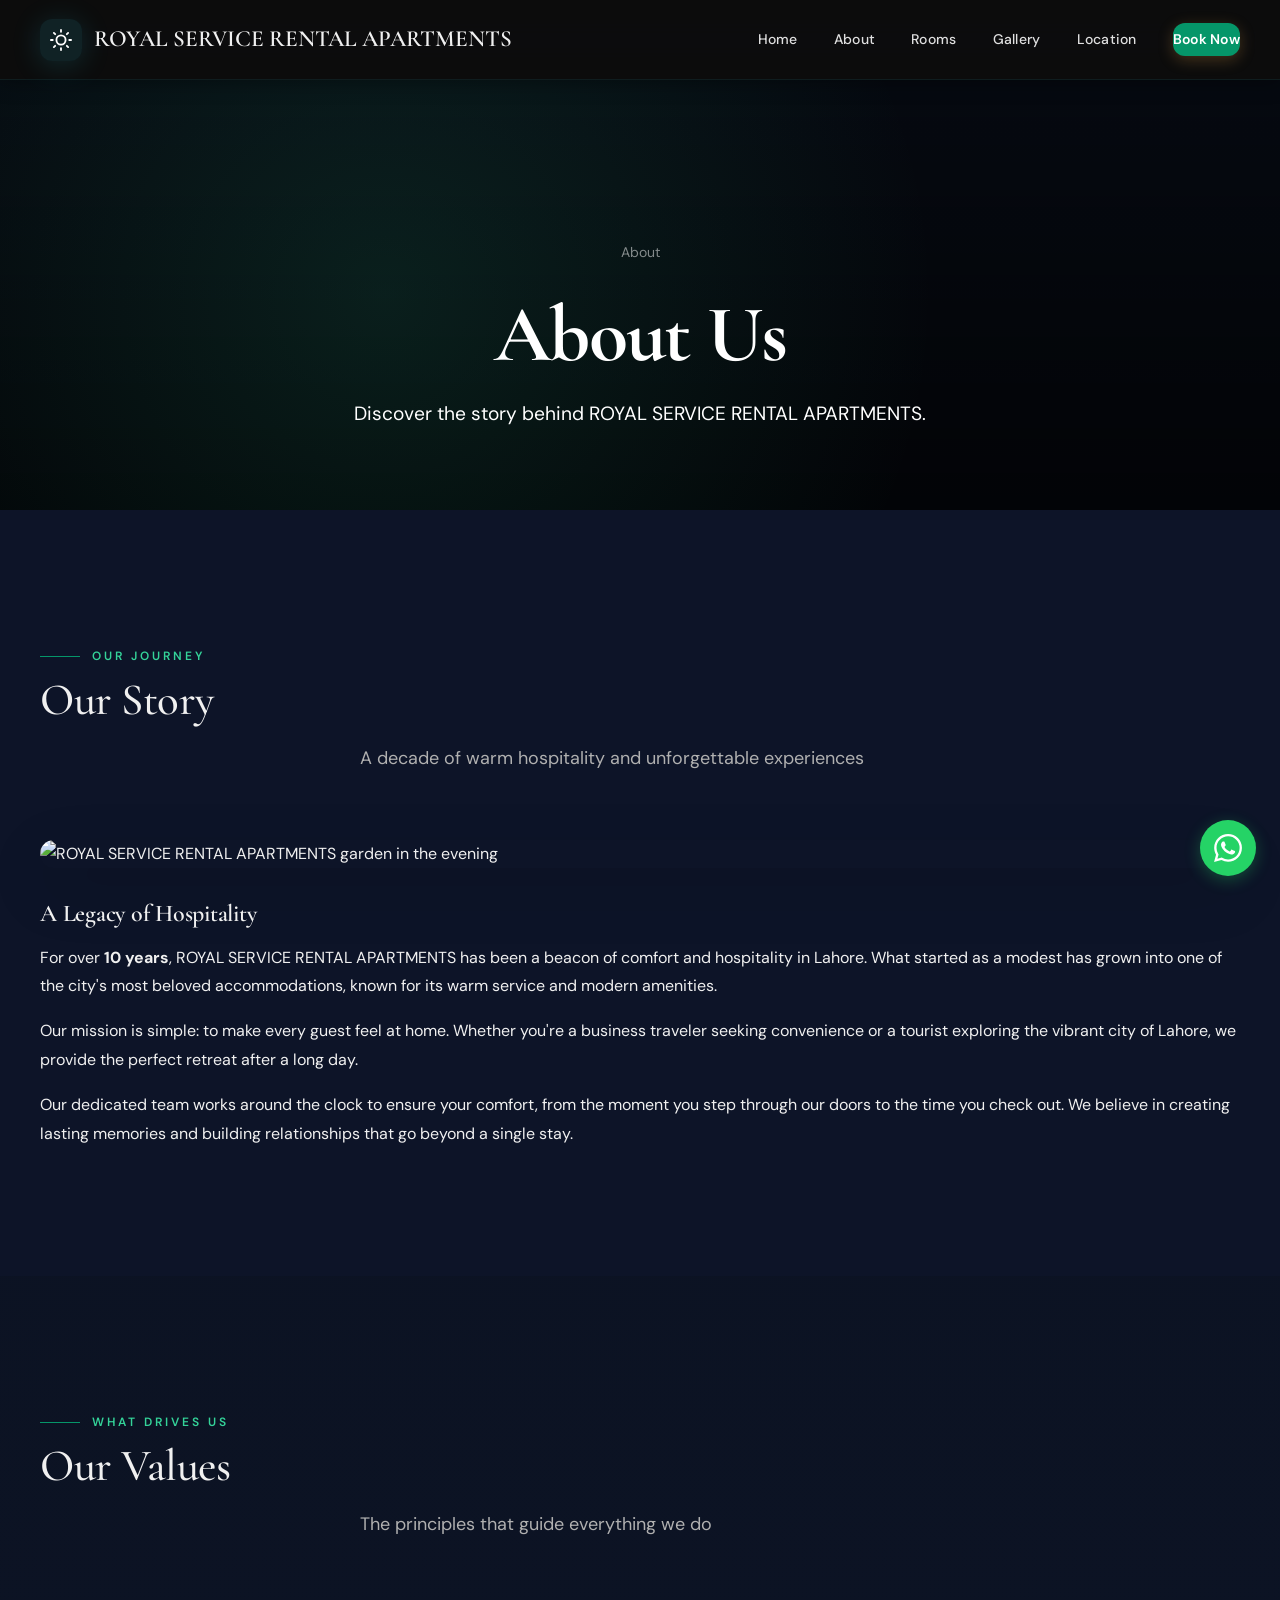
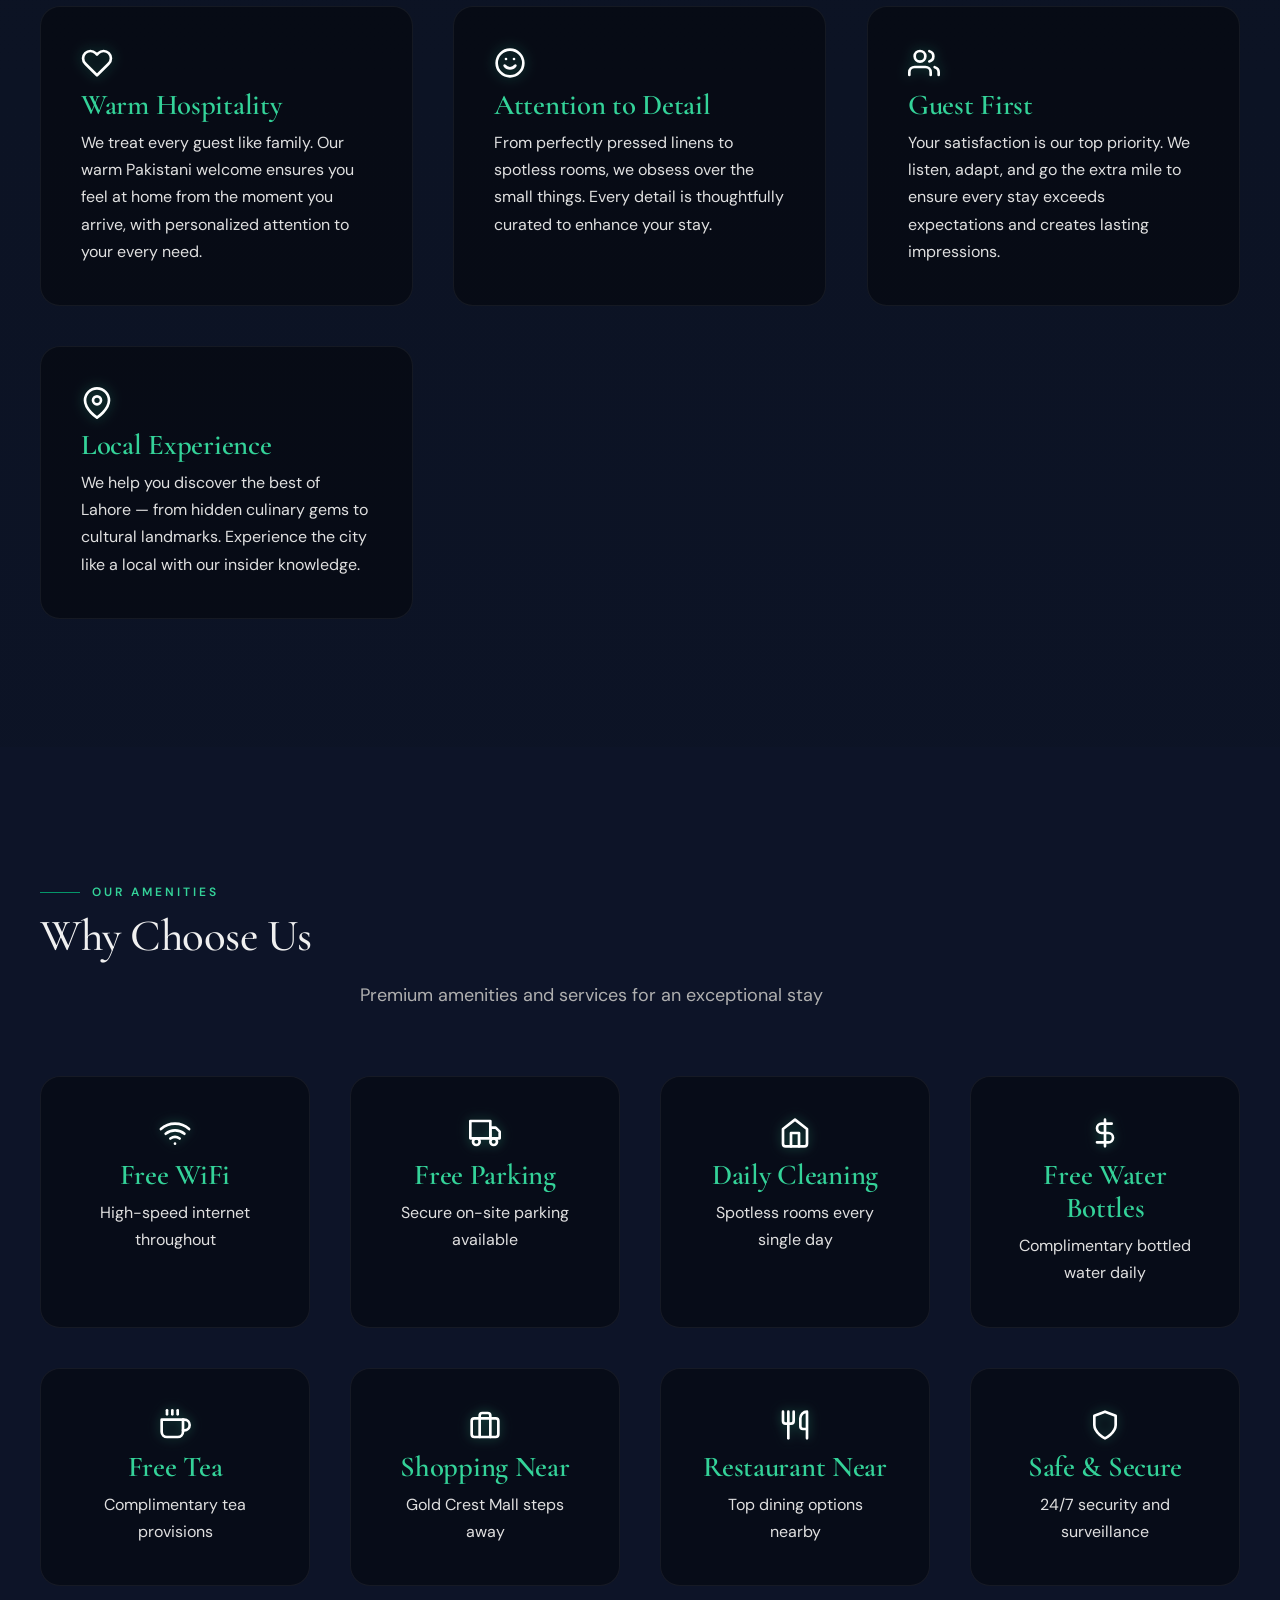
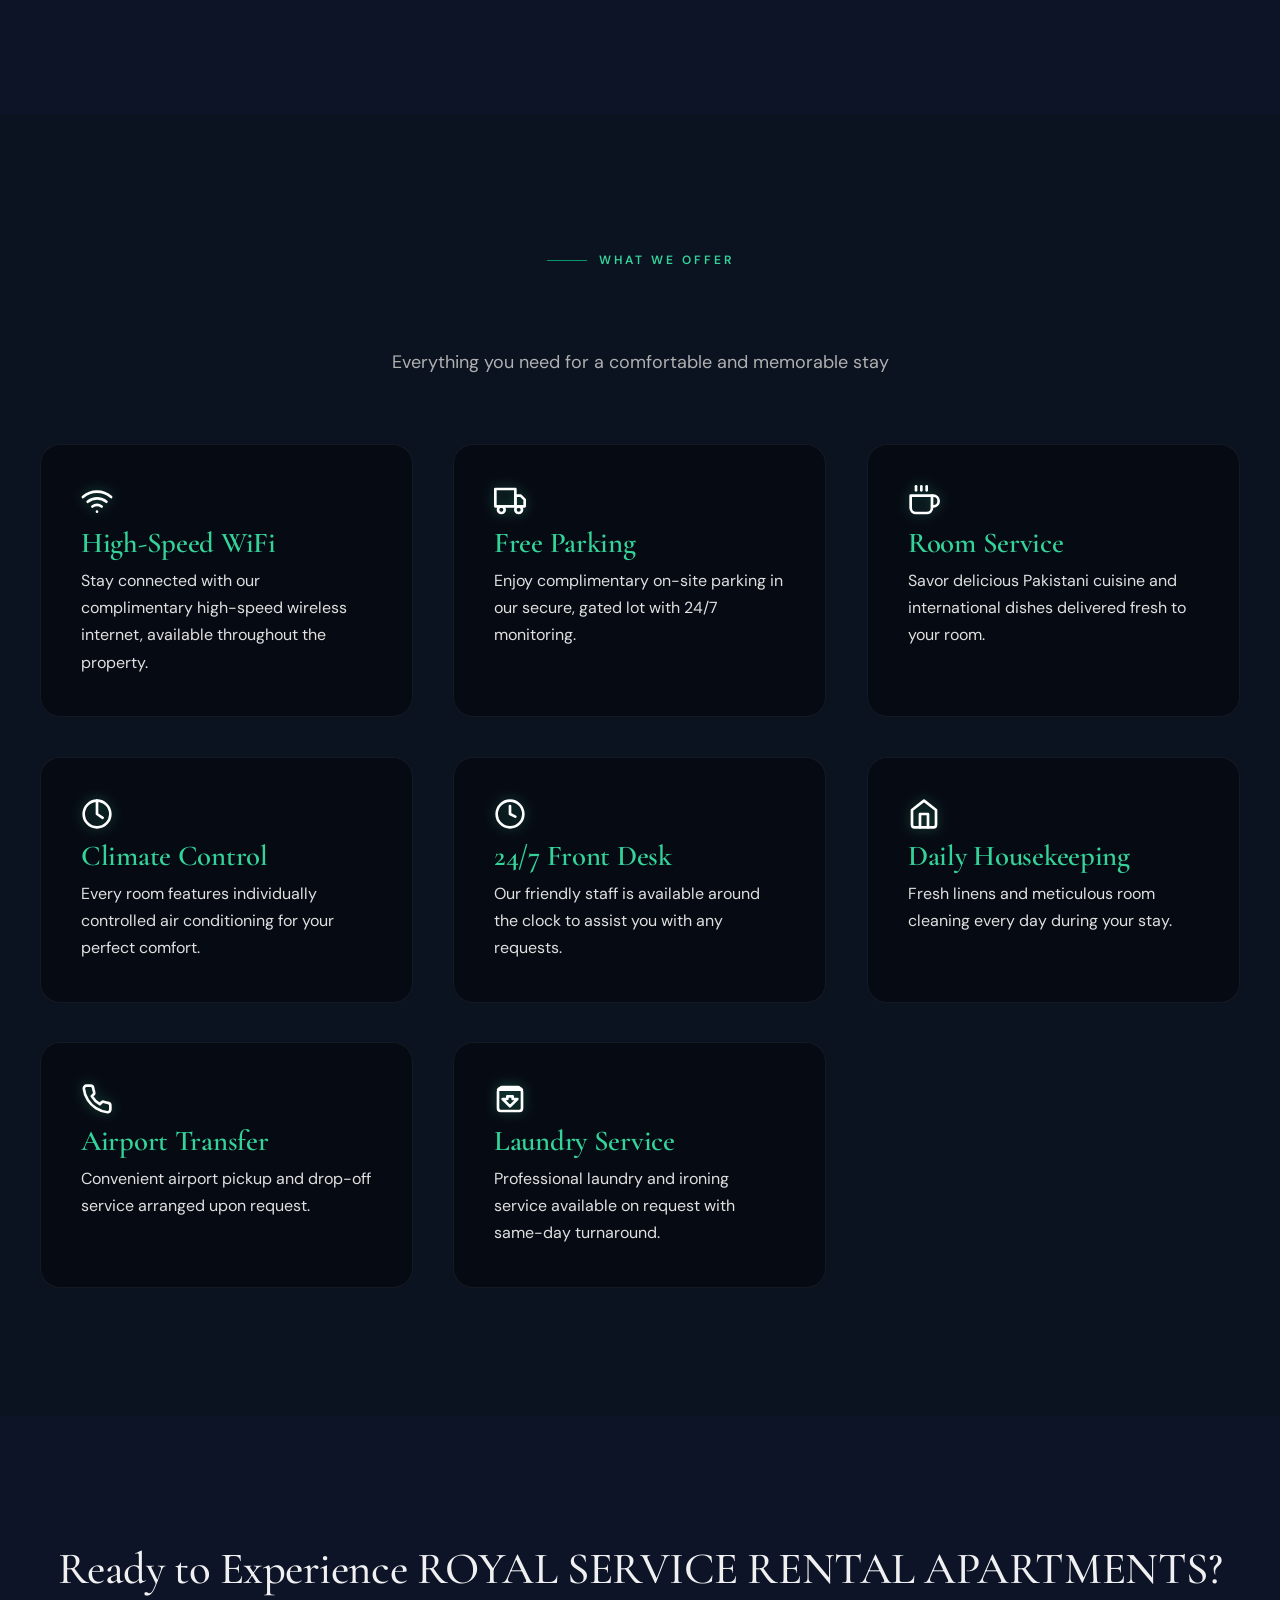
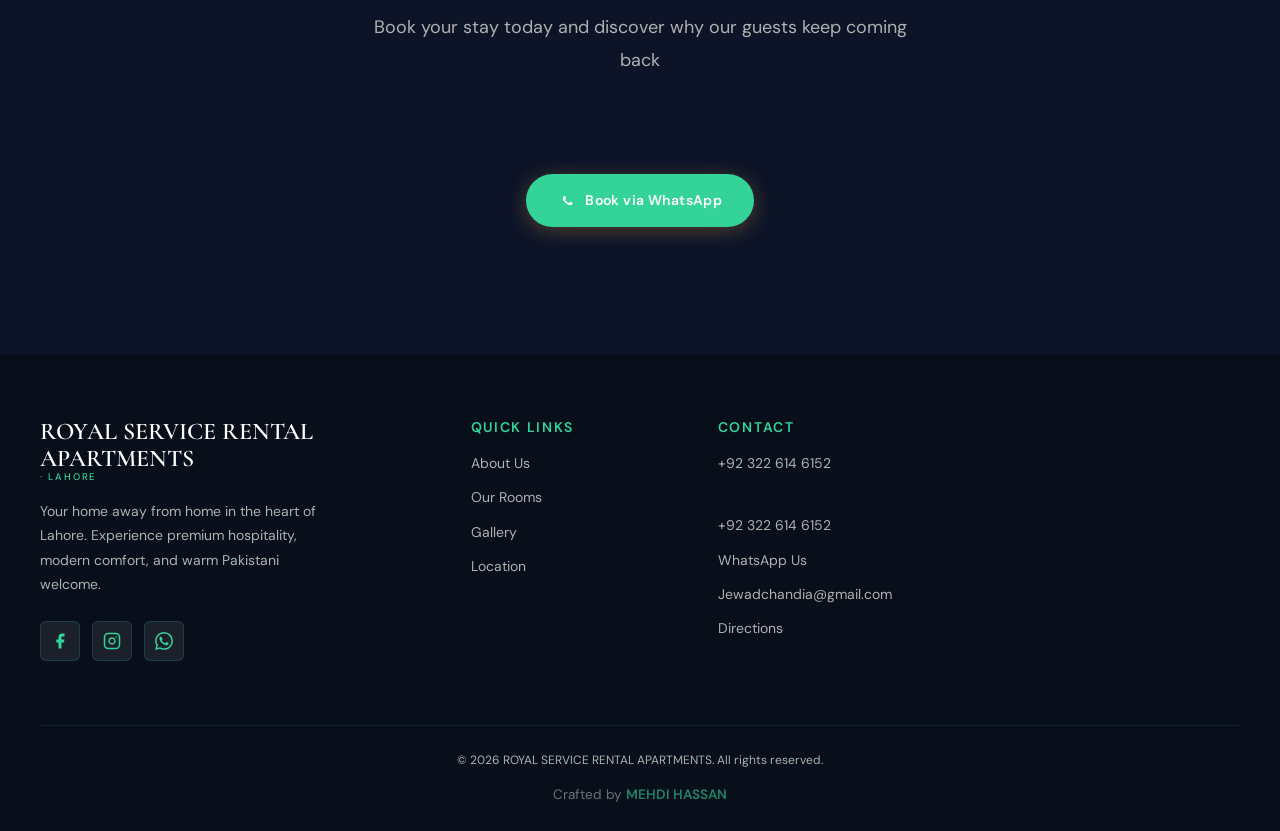
==== about.html @ c963ca01 "Add files via upload" ====
﻿<!DOCTYPE html>
<html lang="en" data-theme="dark">
<head>
  <meta charset="UTF-8" />
  <meta name="viewport" content="width=device-width, initial-scale=1.0" />
  <title>About Us | ROYAL SERVICE RENTAL APARTMENTS </title>
  <meta name="description" content="Learn about ROYAL SERVICE RENTAL APARTMENTS — over 10 years of warm Pakistani hospitality, modern comfort, and dedicated service in the heart of Lahore." />
  <link rel="preconnect" href="https://fonts.googleapis.com" />
  <link rel="preconnect" href="https://fonts.gstatic.com" crossorigin />
  <link rel="stylesheet" href="index.css?v=26" />
</head>
<body>
    <nav class="navbar scrolled" id="navbar" aria-label="Main navigation">
    <div class="nav-inner">
      <a href="index.html" class="nav-logo">
        <div class="nav-logo-icon">
          <svg viewBox="0 0 24 24" fill="none" stroke="currentColor" stroke-width="2" stroke-linecap="round" stroke-linejoin="round"><circle cx="12" cy="12" r="5"/><line x1="12" y1="1" x2="12" y2="3"/><line x1="12" y1="21" x2="12" y2="23"/><line x1="4.22" y1="4.22" x2="5.64" y2="5.64"/><line x1="18.36" y1="18.36" x2="19.78" y2="19.78"/><line x1="1" y1="12" x2="3" y2="12"/><line x1="21" y1="12" x2="23" y2="12"/><line x1="4.22" y1="19.78" x2="5.64" y2="18.36"/><line x1="18.36" y1="5.64" x2="19.78" y2="4.22"/></svg>
        </div>
        <div class="nav-logo-text">ROYAL SERVICE RENTAL APARTMENTS</div>
      </a>
      <div class="nav-links">
        <a href="index.html">Home</a>
        <a href="about.html" class="active">About</a>
        <a href="rooms.html">Rooms</a>
        <a href="gallery.html">Gallery</a>
        <a href="location.html">Location</a>
        <a href="https://wa.me/923226146152?text=Hi%2C%20I%20would%20like%20to%20book%20a%20room%20at%20ROYAL%20SERVICE%20RENTAL%20APARTMENTS." target="_blank" class="nav-cta">Book Now</a>
      </div>
      
      <button class="hamburger" id="hamburger" aria-label="Toggle navigation" aria-expanded="false"><span></span><span></span><span></span></button>
    </div>
  </nav>
  <div class="mobile-nav" id="mobileNav" role="dialog" aria-label="Mobile navigation">
    <a href="about.html" class="mobile-link">About</a>
    <a href="rooms.html" class="mobile-link">Rooms</a>
    <a href="gallery.html" class="mobile-link">Gallery</a>
    <a href="location.html" class="mobile-link">Location</a>
    <a href="https://wa.me/923226146152?text=Hi%2C%20I%20would%20like%20to%20book%20a%20room%20at%20ROYAL%20SERVICE%20RENTAL%20APARTMENTS." target="_blank" class="mobile-link nav-cta" style="margin-top:1rem">Book Now</a>
  </div>

  <main id="main-content">
    <!-- PAGE HERO -->
        <section class="page-hero about-hero">
      <div class="container">
        <div class="breadcrumb">About</div>
        <h1 style="font-size: clamp(3rem, 8vw, 5rem); font-weight: 800; letter-spacing: -0.02em;">About Us</h1>
        <p style="font-size: 1.2rem; margin-top: 0.5rem; color: #fff;">Discover the story behind ROYAL SERVICE RENTAL APARTMENTS.</p>
      </div>
    </section>

    <!-- OUR STORY -->
    <section class="page-section section-pad">
      <div class="container">
        <div class="section-label anim-up">Our Journey</div>
        <h2 class="section-title anim-up">Our Story</h2>
        <p class="section-subtitle anim-up">A decade of warm hospitality and unforgettable experiences</p>
        <div class="room-detail" style="display:grid;gap:2rem;align-items:center;margin-top:2rem">
          <div class="anim-slide-left">
            <img src="images/IMG-20260724-WA0040.jpg" alt="ROYAL SERVICE RENTAL APARTMENTS garden in the evening" loading="lazy" style="width:100%;max-height:500px;object-fit:cover;border-radius:1rem;box-shadow:0 20px 60px rgba(0,0,0,.15)" />
          </div>
          <div class="anim-slide-right">
            <h3 style="font-size:1.5rem;margin-bottom:1rem;color:var(--text)">A Legacy of Hospitality</h3>
            <p style="color:var(--text-secondary);line-height:1.8;margin-bottom:1rem">For over <strong>10 years</strong>, ROYAL SERVICE RENTAL APARTMENTS has been a beacon of comfort and hospitality in Lahore. What started as a modest  has grown into one of the city's most beloved accommodations, known for its warm service and modern amenities.</p>
            <p style="color:var(--text-secondary);line-height:1.8;margin-bottom:1rem">Our mission is simple: to make every guest feel at home. Whether you're a business traveler seeking convenience or a tourist exploring the vibrant city of Lahore, we provide the perfect retreat after a long day.</p>
            <p style="color:var(--text-secondary);line-height:1.8">Our dedicated team works around the clock to ensure your comfort, from the moment you step through our doors to the time you check out. We believe in creating lasting memories and building relationships that go beyond a single stay.</p>
          </div>
        </div>
      </div>
    </section>

    <!-- OUR VALUES -->
    <section class="page-section section-pad" style="background:var(--surface)">
      <div class="container">
        <div class="section-label anim-up">What Drives Us</div>
        <h2 class="section-title anim-up">Our Values</h2>
        <p class="section-subtitle anim-up">The principles that guide everything we do</p>
        <div class="detail-grid" style="margin-top:3rem">
          <div class="detail-card anim-card hover-scale hover-glow">
            <div class="detail-card-icon">
              <svg viewBox="0 0 24 24" fill="none" stroke="currentColor" stroke-width="2" stroke-linecap="round" stroke-linejoin="round" style="width:2rem;height:2rem"><path d="M20.84 4.61a5.5 5.5 0 0 0-7.78 0L12 5.67l-1.06-1.06a5.5 5.5 0 0 0-7.78 7.78l1.06 1.06L12 21.23l7.78-7.78 1.06-1.06a5.5 5.5 0 0 0 0-7.78z"/></svg>
            </div>
            <h3>Warm Hospitality</h3>
            <p>We treat every guest like family. Our warm Pakistani welcome ensures you feel at home from the moment you arrive, with personalized attention to your every need.</p>
          </div>
          <div class="detail-card anim-card hover-scale hover-glow">
            <div class="detail-card-icon">
              <svg viewBox="0 0 24 24" fill="none" stroke="currentColor" stroke-width="2" stroke-linecap="round" stroke-linejoin="round" style="width:2rem;height:2rem"><circle cx="12" cy="12" r="10"/><path d="M8 14s1.5 2 4 2 4-2 4-2"/><line x1="9" y1="9" x2="9.01" y2="9"/><line x1="15" y1="9" x2="15.01" y2="9"/></svg>
            </div>
            <h3>Attention to Detail</h3>
            <p>From perfectly pressed linens to spotless rooms, we obsess over the small things. Every detail is thoughtfully curated to enhance your stay.</p>
          </div>
          <div class="detail-card anim-card hover-scale hover-glow">
            <div class="detail-card-icon">
              <svg viewBox="0 0 24 24" fill="none" stroke="currentColor" stroke-width="2" stroke-linecap="round" stroke-linejoin="round" style="width:2rem;height:2rem"><path d="M17 21v-2a4 4 0 0 0-4-4H5a4 4 0 0 0-4 4v2"/><circle cx="9" cy="7" r="4"/><path d="M23 21v-2a4 4 0 0 0-3-3.87"/><path d="M16 3.13a4 4 0 0 1 0 7.75"/></svg>
            </div>
            <h3>Guest First</h3>
            <p>Your satisfaction is our top priority. We listen, adapt, and go the extra mile to ensure every stay exceeds expectations and creates lasting impressions.</p>
          </div>
          <div class="detail-card anim-card hover-scale hover-glow">
            <div class="detail-card-icon">
              <svg viewBox="0 0 24 24" fill="none" stroke="currentColor" stroke-width="2" stroke-linecap="round" stroke-linejoin="round" style="width:2rem;height:2rem"><path d="M21 10c0 7-9 13-9 13s-9-6-9-13a9 9 0 0 1 18 0z"/><circle cx="12" cy="10" r="3"/></svg>
            </div>
            <h3>Local Experience</h3>
            <p>We help you discover the best of Lahore — from hidden culinary gems to cultural landmarks. Experience the city like a local with our insider knowledge.</p>
          </div>
        </div>
      </div>
    </section>

        <!-- WHY CHOOSE US -->
    <section class="page-section section-pad">
      <div class="container">
        <div class="section-label anim-up">Our Amenities</div>
        <h2 class="section-title anim-up">Why Choose Us</h2>
        <p class="section-subtitle anim-up">Premium amenities and services for an exceptional stay</p>
        <div class="detail-grid" style="margin-top:3rem;grid-template-columns:repeat(4,1fr)">
          <div class="detail-card anim-card hover-scale hover-glow" style="text-align:center">
            <div class="detail-card-icon">
              <svg viewBox="0 0 24 24" fill="none" stroke="currentColor" stroke-width="2" stroke-linecap="round" stroke-linejoin="round" style="width:2rem;height:2rem"><path d="M5 12.55a11 11 0 0 1 14.08 0"/><path d="M1.42 9a16 16 0 0 1 21.16 0"/><path d="M8.53 16.11a6 6 0 0 1 6.95 0"/><line x1="12" y1="20" x2="12.01" y2="20"/></svg>
            </div>
            <h3>Free WiFi</h3>
            <p>High-speed internet throughout</p>
          </div>
          <div class="detail-card anim-card hover-scale hover-glow" style="text-align:center">
            <div class="detail-card-icon">
              <svg viewBox="0 0 24 24" fill="none" stroke="currentColor" stroke-width="2" stroke-linecap="round" stroke-linejoin="round" style="width:2rem;height:2rem"><rect x="1" y="3" width="15" height="13"/><polygon points="16 8 20 8 23 11 23 16 16 16 16 8"/><circle cx="5.5" cy="18.5" r="2.5"/><circle cx="18.5" cy="18.5" r="2.5"/></svg>
            </div>
            <h3>Free Parking</h3>
            <p>Secure on-site parking available</p>
          </div>
          <div class="detail-card anim-card hover-scale hover-glow" style="text-align:center">
            <div class="detail-card-icon">
              <svg viewBox="0 0 24 24" fill="none" stroke="currentColor" stroke-width="2" stroke-linecap="round" stroke-linejoin="round" style="width:2rem;height:2rem"><path d="M3 9l9-7 9 7v11a2 2 0 0 1-2 2H5a2 2 0 0 1-2-2z"/><polyline points="9 22 9 12 15 12 15 22"/></svg>
            </div>
            <h3>Daily Cleaning</h3>
            <p>Spotless rooms every single day</p>
          </div>
          <div class="detail-card anim-card hover-scale hover-glow" style="text-align:center">
            <div class="detail-card-icon">
              <svg viewBox="0 0 24 24" fill="none" stroke="currentColor" stroke-width="2" stroke-linecap="round" stroke-linejoin="round" style="width:2rem;height:2rem"><path d="M12 2v20M17 5H9.5a3.5 3.5 0 0 0 0 7h5a3.5 3.5 0 0 1 0 7H6"/></svg>
            </div>
            <h3>Free Water Bottles</h3>
            <p>Complimentary bottled water daily</p>
          </div>
          <div class="detail-card anim-card hover-scale hover-glow" style="text-align:center">
            <div class="detail-card-icon">
              <svg viewBox="0 0 24 24" fill="none" stroke="currentColor" stroke-width="2" stroke-linecap="round" stroke-linejoin="round" style="width:2rem;height:2rem"><path d="M18 8h1a4 4 0 0 1 0 8h-1"/><path d="M2 8h16v9a4 4 0 0 1-4 4H6a4 4 0 0 1-4-4V8z"/><line x1="6" y1="1" x2="6" y2="4"/><line x1="10" y1="1" x2="10" y2="4"/><line x1="14" y1="1" x2="14" y2="4"/></svg>
            </div>
            <h3>Free Tea</h3>
            <p>Complimentary tea provisions</p>
          </div>
          <div class="detail-card anim-card hover-scale hover-glow" style="text-align:center">
            <div class="detail-card-icon">
              <svg viewBox="0 0 24 24" fill="none" stroke="currentColor" stroke-width="2" stroke-linecap="round" stroke-linejoin="round" style="width:2rem;height:2rem"><rect x="2" y="7" width="20" height="14" rx="2" ry="2"/><path d="M16 21V5a2 2 0 0 0-2-2h-4a2 2 0 0 0-2 2v16"/></svg>
            </div>
            <h3>Shopping Near</h3>
            <p>Gold Crest Mall steps away</p>
          </div>
          <div class="detail-card anim-card hover-scale hover-glow" style="text-align:center">
            <div class="detail-card-icon">
               <svg viewBox="0 0 24 24" fill="none" stroke="currentColor" stroke-width="2" stroke-linecap="round" stroke-linejoin="round" style="width:2rem;height:2rem"><path d="M3 2v7c0 1.1.9 2 2 2h4a2 2 0 0 0 2-2V2"/><path d="M7 2v20"/><path d="M21 15V2v0a5 5 0 0 0-5 5v6c0 1.1.9 2 2 2h3Zm0 0v7"/></svg>
            </div>
            <h3>Restaurant Near</h3>
            <p>Top dining options nearby</p>
          </div>
          <div class="detail-card anim-card hover-scale hover-glow" style="text-align:center">
            <div class="detail-card-icon">
              <svg viewBox="0 0 24 24" fill="none" stroke="currentColor" stroke-width="2" stroke-linecap="round" stroke-linejoin="round" style="width:2rem;height:2rem"><path d="M12 22s8-4 8-10V5l-8-3-8 3v7c0 6 8 10 8 10z"/></svg>
            </div>
            <h3>Safe & Secure</h3>
            <p>24/7 security and surveillance</p>
          </div>
        </div>
      </div>
    </section>

    <!-- AMENITIES -->
    <section class="page-section section-pad">
      <div class="container">
        <div class="text-center">
          <div class="section-label anim-up" style="justify-content:center">What We Offer</div>
          <h2 class="section-title anim-clip">Our Amenities</h2>
          <p class="section-subtitle anim-up">Everything you need for a comfortable and memorable stay</p>
        </div>
        <div class="detail-grid" style="margin-top:3rem">
          <div class="detail-card anim-card hover-scale hover-glow">
            <div class="detail-card-icon">
              <svg viewBox="0 0 24 24" fill="none" stroke="currentColor" stroke-width="2" stroke-linecap="round" stroke-linejoin="round" style="width:2rem;height:2rem"><path d="M5 12.55a11 11 0 0 1 14.08 0"/><path d="M1.42 9a16 16 0 0 1 21.16 0"/><path d="M8.53 16.11a6 6 0 0 1 6.95 0"/><line x1="12" y1="20" x2="12.01" y2="20"/></svg>
            </div>
            <h3>High-Speed WiFi</h3>
            <p>Stay connected with our complimentary high-speed wireless internet, available throughout the property.</p>
          </div>
          <div class="detail-card anim-card hover-scale hover-glow">
            <div class="detail-card-icon">
              <svg viewBox="0 0 24 24" fill="none" stroke="currentColor" stroke-width="2" stroke-linecap="round" stroke-linejoin="round" style="width:2rem;height:2rem"><rect x="1" y="3" width="15" height="13"/><polygon points="16 8 20 8 23 11 23 16 16 16 16 8"/><circle cx="5.5" cy="18.5" r="2.5"/><circle cx="18.5" cy="18.5" r="2.5"/></svg>
            </div>
            <h3>Free Parking</h3>
            <p>Enjoy complimentary on-site parking in our secure, gated lot with 24/7 monitoring.</p>
          </div>
          <div class="detail-card anim-card hover-scale hover-glow">
            <div class="detail-card-icon">
              <svg viewBox="0 0 24 24" fill="none" stroke="currentColor" stroke-width="2" stroke-linecap="round" stroke-linejoin="round" style="width:2rem;height:2rem"><path d="M18 8h1a4 4 0 0 1 0 8h-1"/><path d="M2 8h16v9a4 4 0 0 1-4 4H6a4 4 0 0 1-4-4V8z"/><line x1="6" y1="1" x2="6" y2="4"/><line x1="10" y1="1" x2="10" y2="4"/><line x1="14" y1="1" x2="14" y2="4"/></svg>
            </div>
            <h3>Room Service</h3>
            <p>Savor delicious Pakistani cuisine and international dishes delivered fresh to your room.</p>
          </div>
          <div class="detail-card anim-card hover-scale hover-glow">
            <div class="detail-card-icon">
              <svg viewBox="0 0 24 24" fill="none" stroke="currentColor" stroke-width="2" stroke-linecap="round" stroke-linejoin="round" style="width:2rem;height:2rem"><path d="M12 2v10l4.24 2.83"/><circle cx="12" cy="12" r="10"/></svg>
            </div>
            <h3>Climate Control</h3>
            <p>Every room features individually controlled air conditioning for your perfect comfort.</p>
          </div>
          <div class="detail-card anim-card hover-scale hover-glow">
            <div class="detail-card-icon">
              <svg viewBox="0 0 24 24" fill="none" stroke="currentColor" stroke-width="2" stroke-linecap="round" stroke-linejoin="round" style="width:2rem;height:2rem"><circle cx="12" cy="12" r="10"/><polyline points="12 6 12 12 16 14"/></svg>
            </div>
            <h3>24/7 Front Desk</h3>
            <p>Our friendly staff is available around the clock to assist you with any requests.</p>
          </div>
          <div class="detail-card anim-card hover-scale hover-glow">
            <div class="detail-card-icon">
              <svg viewBox="0 0 24 24" fill="none" stroke="currentColor" stroke-width="2" stroke-linecap="round" stroke-linejoin="round" style="width:2rem;height:2rem"><path d="M3 9l9-7 9 7v11a2 2 0 0 1-2 2H5a2 2 0 0 1-2-2z"/><polyline points="9 22 9 12 15 12 15 22"/></svg>
            </div>
            <h3>Daily Housekeeping</h3>
            <p>Fresh linens and meticulous room cleaning every day during your stay.</p>
          </div>
          <div class="detail-card anim-card hover-scale hover-glow">
            <div class="detail-card-icon">
              <svg viewBox="0 0 24 24" fill="none" stroke="currentColor" stroke-width="2" stroke-linecap="round" stroke-linejoin="round" style="width:2rem;height:2rem"><path d="M22 16.92v3a2 2 0 0 1-2.18 2 19.79 19.79 0 0 1-8.63-3.07 19.5 19.5 0 0 1-6-6 19.79 19.79 0 0 1-3.07-8.67A2 2 0 0 1 4.11 2h3a2 2 0 0 1 2 1.72 12.84 12.84 0 0 0 .7 2.81 2 2 0 0 1-.45 2.11L8.09 9.91a16 16 0 0 0 6 6l1.27-1.27a2 2 0 0 1 2.11-.45 12.84 12.84 0 0 0 2.81.7A2 2 0 0 1 22 16.92z"/></svg>
            </div>
            <h3>Airport Transfer</h3>
            <p>Convenient airport pickup and drop-off service arranged upon request.</p>
          </div>
          <div class="detail-card anim-card hover-scale hover-glow">
            <div class="detail-card-icon">
              <svg viewBox="0 0 24 24" fill="none" stroke="currentColor" stroke-width="2" stroke-linecap="round" stroke-linejoin="round" style="width:2rem;height:2rem"><path d="M20.54 5.23l-1.39-1.68C18.88 3.21 18.47 3 18 3H6c-.47 0-.88.21-1.16.55L3.46 5.23C3.17 5.57 3 6.02 3 6.5V19c0 1.1.9 2 2 2h14c1.1 0 2-.9 2-2V6.5c0-.48-.17-.93-.46-1.27zM12 17.5L6.5 12H10v-2h4v2h3.5L12 17.5zM3.12 5l.82-1h16l.93 1H3.12z"/></svg>
            </div>
            <h3>Laundry Service</h3>
            <p>Professional laundry and ironing service available on request with same-day turnaround.</p>
          </div>
        </div>
      </div>
    </section>

        

    <!-- CTA -->
    <section class="page-section section-pad" style="text-align:center">
      <div class="container">
        <h2 class="section-title anim-up">Ready to Experience ROYAL SERVICE RENTAL APARTMENTS?</h2>
        <p class="section-subtitle anim-up">Book your stay today and discover why our guests keep coming back</p>
        <a href="https://wa.me/923226146152?text=Hi%2C%20I%20would%20like%20to%20book%20a%20room%20at%20ROYAL%20SERVICE%20RENTAL%20APARTMENTS." target="_blank" class="btn btn-primary anim-up" style="margin-top:2rem;display:inline-flex;align-items:center;gap:0.5rem">
          <svg viewBox="0 0 24 24" fill="currentColor" style="width:1.2rem;height:1.2rem"><path d="M17.472 14.382c-.297-.149-1.758-.867-2.03-.967-.273-.099-.471-.148-.67.15-.194.797-.767.966-.94 1.164-.173.199-.344.723-.644.075-.297-.15-1.255-.463-2.39-1.475-.883-.788-1.48-1.761-1.653-2.059-.173-.297-.018-.458.13-.606.134-.133.298-.347.446-.52.149-.174.198-.298.298-.497.099-.198.05-.371-.025-.52-.075-.149-.669-1.612-.916-2.207-.242-.579-.487-.5-.669-.51-.173-.008-.371-.01-.57-.01-.198 0-.52.074-.792.372-.272.297-1.04 1.016-1.04 2.479 0 1.462 1.065 2.875 1.213 3.074.149.198 2.096 3.2 5.077 4.487.709.306 1.262.489 1.694.625.712.227 1.36.195 1.871.118.571-.085 1.758-.719 2.006-1.413.248-.694.248-1.289.173-1.413-.074-.124-.272-.198-.57-.347z"/></svg>
          Book via WhatsApp
        </a>
      </div>
    </section>
  </main>

  <!-- FOOTER -->
  <footer class="footer">
    <div class="container">
      <div class="footer-grid">
        <div class="footer-brand">
          <div class="nav-logo-text">ROYAL SERVICE RENTAL APARTMENTS<span> · Lahore</span></div>
          <p>Your home away from home in the heart of Lahore. Experience premium hospitality, modern comfort, and warm Pakistani welcome.</p>
          <div class="footer-socials">
            <a href="https://www.facebook.com/share/192G5pyxNk/" target="_blank" class="footer-social-link" aria-label="Facebook"><svg viewBox="0 0 24 24"><path d="M18 2h-3a5 5 0 0 0-5 5v3H7v4h3v8h4v-8h3l1-4h-4V7a1 1 0 0 1 1-1h3z"/></svg></a>
            <a href="https://www.instagram.com/royalservicerentalapartments?igsh=MXAzZzg5dzU3bjR1cg==" target="_blank" class="footer-social-link" aria-label="Instagram"><svg viewBox="0 0 24 24"><rect x="2" y="2" width="20" height="20" rx="5" ry="5" fill="none" stroke="currentColor" stroke-width="2"/><path d="M16 11.37A4 4 0 1 1 12.63 8 4 4 0 0 1 16 11.37z" fill="none" stroke="currentColor" stroke-width="2"/><line x1="17.5" y1="6.5" x2="17.51" y2="6.5" stroke="currentColor" stroke-width="2" stroke-linecap="round"/></svg></a>
            <a href="https://wa.me/923226146152" target="_blank" class="footer-social-link" aria-label="WhatsApp"><svg viewBox="0 0 24 24"><path d="M17.472 14.382c-.297-.149-1.758-.867-2.03-.967-.273-.099-.471-.148-.67.15-.194.797-.767.966-.94 1.164-.173.199-.344.723-.644.075-.297-.15-1.255-.463-2.39-1.475-.883-.788-1.48-1.761-1.653-2.059-.173-.297-.018-.458.13-.606.134-.133.298-.347.446-.52.149-.174.198-.298.298-.497.099-.198.05-.371-.025-.52-.075-.149-.669-1.612-.916-2.207-.242-.579-.487-.5-.669-.51-.173-.008-.371-.01-.57-.01-.198 0-.52.074-.792.372-.272.297-1.04 1.016-1.04 2.479 0 1.462 1.065 2.875 1.213 3.074.149.198 2.096 3.2 5.077 4.487.709.306 1.262.489 1.694.625.712.227 1.36.195 1.871.118.571-.085 1.758-.719 2.006-1.413.248-.694.248-1.289.173-1.413-.074-.124-.272-.198-.57-.347m-5.421 7.403h-.004a9.87 9.87 0 01-5.031-1.378l-.361-.214-3.741.982.998-3.648-.235-.374a9.86 9.86 0 01-1.51-5.26c.001-5.45 4.436-9.884 9.888-9.884 2.64 0 5.122 1.03 6.988 2.898a9.825 9.825 0 012.893 6.994c-.003 5.45-4.437 9.884-9.885 9.884m8.413-18.297A11.815 11.815 0 0012.05 0C5.495 0 .16 5.335.157 11.892c0 2.096.547 4.142 1.588 5.945L.057 24l6.305-1.654a11.882 11.882 0 005.683 1.448h.005c6.554 0 11.89-5.335 11.893-11.893a11.821 11.821 0 00-3.48-8.413z"/></svg></a>
          </div>
        </div>
        <div class="footer-col"><h4>Quick Links</h4><a href="about.html">About Us</a><a href="rooms.html">Our Rooms</a><a href="gallery.html">Gallery</a><a href="location.html">Location</a></div>
        <div class="footer-col"><h4>Contact</h4><a href="tel:+923226146152">+92 322 614 6152</a><br/><a href="tel:+923135868815">+92 322 614 6152</a><a href="https://wa.me/923226146152" target="_blank">WhatsApp Us</a><a href="mailto:Jewadchandia@gmail.com">Jewadchandia@gmail.com</a><a href="location.html">Directions</a></div></div>
      <div class="footer-bottom" style="text-align:center"><p>&copy; 2026 ROYAL SERVICE RENTAL APARTMENTS. All rights reserved.</p><p style="margin-top:0.5rem;font-size:0.85rem;opacity:0.6">Crafted by <a href="https://www.probsolvtech.agency" target="_blank" style="color:var(--clr-accent);text-decoration:none;font-weight:600">MEHDI HASSAN</a></p></div>
  </footer>

  <button class="back-to-top" id="backToTop" aria-label="Back to top">
    <svg viewBox="0 0 24 24" fill="none" stroke="currentColor" stroke-width="2.5" stroke-linecap="round" stroke-linejoin="round"><polyline points="18 15 12 9 6 15"/></svg>
  </button>

  <a href="https://wa.me/923226146152?text=Hi%2C%20I%20would%20like%20to%20inquire%20about%20ROYAL%20SERVICE%20RENTAL%20APARTMENTS." target="_blank" class="whatsapp-float" aria-label="Chat on WhatsApp">
    <svg viewBox="0 0 24 24" fill="currentColor"><path d="M17.472 14.382c-.297-.149-1.758-.867-2.03-.967-.273-.099-.471-.148-.67.15-.194.797-.767.966-.94 1.164-.173.199-.344.723-.644.075-.297-.15-1.255-.463-2.39-1.475-.883-.788-1.48-1.761-1.653-2.059-.173-.297-.018-.458.13-.606.134-.133.298-.347.446-.52.149-.174.198-.298.298-.497.099-.198.05-.371-.025-.52-.075-.149-.669-1.612-.916-2.207-.242-.579-.487-.5-.669-.51-.173-.008-.371-.01-.57-.01-.198 0-.52.074-.792.372-.272.297-1.04 1.016-1.04 2.479 0 1.462 1.065 2.875 1.213 3.074.149.198 2.096 3.2 5.077 4.487.709.306 1.262.489 1.694.625.712.227 1.36.195 1.871.118.571-.085 1.758-.719 2.006-1.413.248-.694.248-1.289.173-1.413-.074-.124-.272-.198-.57-.347m-5.421 7.403h-.004a9.87 9.87 0 01-5.031-1.378l-.361-.214-3.741.982.998-3.648-.235-.374a9.86 9.86 0 01-1.51-5.26c.001-5.45 4.436-9.884 9.888-9.884 2.64 0 5.122 1.03 6.988 2.898a9.825 9.825 0 012.893 6.994c-.003 5.45-4.437 9.884-9.885 9.884m8.413-18.297A11.815 11.815 0 0012.05 0C5.495 0 .16 5.335.157 11.892c0 2.096.547 4.142 1.588 5.945L.057 24l6.305-1.654a11.882 11.882 0 005.683 1.448h.005c6.554 0 11.89-5.335 11.893-11.893a11.821 11.821 0 00-3.48-8.413z"/></svg>
  </a>

  <script>
    // Theme
    document.documentElement.setAttribute('data-theme', 'dark');
    // Mobile nav
    const hamburger = document.getElementById('hamburger');
    const mobileNav = document.getElementById('mobileNav');
    hamburger.addEventListener('click', () => {
      const isOpen = mobileNav.classList.toggle('open');
      hamburger.classList.toggle('active');
      hamburger.setAttribute('aria-expanded', isOpen);
      document.body.style.overflow = isOpen ? 'hidden' : '';
    });
    document.querySelectorAll('.mobile-link').forEach(l => l.addEventListener('click', () => {
      hamburger.classList.remove('active'); mobileNav.classList.remove('open');
      hamburger.setAttribute('aria-expanded', 'false'); document.body.style.overflow = '';
    }));
    // Scroll animations
    const animEls = document.querySelectorAll('.anim-up, .anim-clip, .anim-slide-left, .anim-slide-right, .anim-card, .anim-flip, .anim-zoom');
    animEls.forEach(el => {
      new IntersectionObserver((entries) => {
        entries.forEach(e => { if (e.isIntersecting) e.target.classList.add('visible'); });
      }, { threshold: 0.1, rootMargin: '0px 0px -40px 0px' }).observe(el);
    });
    // Back to top
    const backToTop = document.getElementById('backToTop');
    window.addEventListener('scroll', () => { backToTop.classList.toggle('visible', window.scrollY > 600); }, { passive: true });
    backToTop.addEventListener('click', () => window.scrollTo({ top: 0, behavior: 'smooth' }));
  </script>
</body>
</html>
---- index.css ----
﻿/* ============================================
   THE IMPERIAL — Premium Design System
   Typography: Cormorant Garamond + DM Sans
   Palette: Emerald Neon + Dual Theme — Luxury Hospitality
   ============================================ */

@import url('https://fonts.googleapis.com/css2?family=Cormorant+Garamond:ital,wght@0,400;0,500;0,600;0,700;1,400;1,500;1,600&family=DM+Sans:ital,wght@0,300;0,400;0,500;0,600;0,700;1,400&display=swap');

/* ---------- CSS Custom Properties ---------- */
:root {
  /* Colors — Emerald Neon luxury */
  --clr-primary: #1a2a4a;
  --clr-primary-light: #2c4068;
  --clr-secondary: #047857;
  --clr-secondary-light: #34d399;
  --clr-accent: #34d399;
  --clr-accent-glow: rgba(52, 211, 153, 0.25);

  --clr-bg: #faf8f5;
  --clr-bg-warm: #f5efe6;
  --clr-bg-dark: #0f1a2e;
  --clr-bg-dark-2: #162240;

  --clr-text: #1e293b;
  --clr-text-light: #4b5563;    /* darkened for contrast */
  --clr-text-inverse: #f8fafc;
  --clr-text-muted: #94a3b8;

  --clr-card: #ffffff;
  --clr-card-dark: rgba(255, 255, 255, 0.06);
  --clr-border: #e2d8cc;
  --clr-border-light: rgba(255, 255, 255, 0.12);

  --clr-success: #22c55e;
  --clr-star: #f59e0b;

  /* Typography — distinctive, not defaulted */
  --ff-heading: 'Cormorant Garamond', 'Georgia', serif;
  --ff-body: 'DM Sans', -apple-system, BlinkMacSystemFont, 'Segoe UI', sans-serif;

  --fs-hero: clamp(3rem, 7vw, 5.5rem);
  --fs-h1: clamp(2.2rem, 4.5vw, 3.5rem);
  --fs-h2: clamp(1.8rem, 3.5vw, 2.8rem);
  --fs-h3: clamp(1.3rem, 2.6vw, 1.8rem);
  --fs-body: 1rem;
  --fs-sm: 0.875rem;
  --fs-xs: 0.75rem;
  --fs-lg: 1.125rem;

  /* Spacing */
  --sp-xs: 0.5rem;
  --sp-sm: 1rem;
  --sp-md: 1.5rem;
  --sp-lg: 2.5rem;
  --sp-xl: 4rem;
  --sp-2xl: 6rem;
  --sp-section: clamp(5rem, 10vw, 8rem);

  /* Borders & Radius */
  --radius-sm: 0.375rem;
  --radius-md: 0.75rem;
  --radius-lg: 1.25rem;
  --radius-xl: 2rem;
  --radius-full: 50%;

  /* Shadows */
  --shadow-sm: 0 1px 3px rgba(0, 0, 0, 0.06);
  --shadow-md: 0 4px 20px rgba(0, 0, 0, 0.08);
  --shadow-lg: 0 10px 40px rgba(0, 0, 0, 0.12);
  --shadow-xl: 0 20px 60px rgba(0, 0, 0, 0.15);
  --shadow-gold: 0 4px 30px rgba(52, 211, 153, 0.2);

  /* Transitions */
  --ease-smooth: cubic-bezier(0.4, 0, 0.2, 1);
  --ease-bounce: cubic-bezier(0.34, 1.56, 0.64, 1);
  --ease-out: cubic-bezier(0, 0, 0.2, 1);
  --ease-expo: cubic-bezier(0.16, 1, 0.3, 1);
  --dur-fast: 200ms;
  --dur-normal: 350ms;
  --dur-slow: 600ms;

  /* Layout */
  --max-w: 1280px;
  --nav-h: 80px;
}

/* ---------- Dark Theme Override ---------- */
[data-theme="dark"] {
  --clr-primary: #0a1628;
  --clr-primary-light: #162240;
  --clr-secondary: #059669;
  --clr-secondary-light: #34d399;
  --clr-accent: #34d399;
  --clr-accent-glow: rgba(52, 211, 153, 0.3);

  --clr-bg: #0b1220;
  --clr-bg-warm: #0d1428;
  --clr-bg-dark: #0b1220;
  --clr-bg-dark-2: #0d1428;

  --clr-text: #F0F0F0;
  --clr-text-light: #E0E0E0;
  --clr-text-inverse: #0b1220;
  --clr-text-muted: #B0B0B0;

  --clr-card: #111827;
  --clr-card-dark: rgba(52, 211, 153, 0.06);
  --clr-border: rgba(52, 211, 153, 0.15);
  --clr-border-light: rgba(52, 211, 153, 0.1);

  --clr-star: #34d399;

  --shadow-sm: 0 1px 3px rgba(0,0,0,0.3);
  --shadow-md: 0 4px 20px rgba(0,0,0,0.4);
  --shadow-lg: 0 10px 40px rgba(0,0,0,0.5);
  --shadow-xl: 0 20px 60px rgba(0,0,0,0.6);
  --shadow-gold: 0 4px 30px rgba(49,225,255,0.15);
}

/* Dark theme component overrides */
[data-theme="dark"] body { background: #0b1220; color: #F0F0F0; }
[data-theme="dark"] .about { background: #0d1428; }
[data-theme="dark"] .gallery { background: #0b1220; }
[data-theme="dark"] .rooms { background: #0d1428; }
[data-theme="dark"] .room-card {
  background: rgba(0,0,0,0.4);
  border: 1px solid rgba(255,255,255,0.06);
  border-radius: 1rem;
}
[data-theme="dark"] .room-card-body h3 { color: #F0F0F0; }
[data-theme="dark"] .room-card-body p { color: #B0B0B0; }
[data-theme="dark"] .btn-room {
  background: #059669; border: none; color: #fff;
  border-radius: 0.75rem;
  transition: all 0.3s ease;
}
[data-theme="dark"] .btn-room:hover {
  background: #047857; color: #fff;
  box-shadow: 0 0 12px rgba(49,225,255,0.6), 0 0 25px rgba(34,227,169,0.4);
  transform: scale(1.05);
}
[data-theme="dark"] .room-amenity {
  background: rgba(49,225,255,0.06); border-color: rgba(49,225,255,0.15); color: #34d399;
}
[data-theme="dark"] .amenities { background: #0a1628; }
[data-theme="dark"] .amenity-card {
  background: rgba(0,0,0,0.4); border: 1px solid rgba(255,255,255,0.06);
  border-radius: 1rem;
}
[data-theme="dark"] .amenity-card:hover {
  box-shadow: 0 0 12px rgba(49,225,255,0.6), 0 0 25px rgba(34,227,169,0.4);
  transform: scale(1.05);
}
[data-theme="dark"] .amenity-icon { color: #34d399; }
[data-theme="dark"] .amenity-card h4 { color: #F0F0F0; }
[data-theme="dark"] .amenity-card p { color: #B0B0B0; }
[data-theme="dark"] .gallery-item {
  border: 1px solid rgba(255,255,255,0.06);
  border-radius: 1rem;
  overflow: hidden;
}
[data-theme="dark"] .gallery-item:hover {
  box-shadow: 0 0 12px rgba(49,225,255,0.6), 0 0 25px rgba(34,227,169,0.4);
  transform: scale(1.03);
}
[data-theme="dark"] .testimonials { background: #0d1428; }
[data-theme="dark"] .testimonial-card {
  background: rgba(0,0,0,0.4);
  border: 1px solid rgba(255,255,255,0.06);
  border-radius: 1rem;
}
[data-theme="dark"] .testimonial-card:hover {
  box-shadow: 0 0 12px rgba(49,225,255,0.6), 0 0 25px rgba(34,227,169,0.4);
  transform: scale(1.05);
}
[data-theme="dark"] .testimonial-text { color: #E0E0E0; }
[data-theme="dark"] .testimonial-stars svg { fill: #34d399; }
[data-theme="dark"] .location { background: #0b1220; }
[data-theme="dark"] .location-info { color: #F0F0F0; }
[data-theme="dark"] .location-detail h4 { color: #34d399; }
[data-theme="dark"] .location-detail p { color: #B0B0B0; }
[data-theme="dark"] .cta-band {
  background: rgba(0,0,0,0.3);
  border: none;
}
[data-theme="dark"] footer { background: #080e1a; color: #B0B0B0; }
[data-theme="dark"] .footer-col h4 { color: #34d399; }
[data-theme="dark"] .footer-col a { color: #B0B0B0; }
[data-theme="dark"] .footer-col a:hover { color: #34d399; }
[data-theme="dark"] .footer-bottom { border-top-color: rgba(49,225,255,0.1); color: #666; }
[data-theme="dark"] .newsletter-form input {
  background: rgba(49,225,255,0.05); border-color: rgba(49,225,255,0.2); color: #F0F0F0;
}
[data-theme="dark"] .newsletter-form button { background: #34d399; color: #000; }
[data-theme="dark"] .highlight-item svg { stroke: #34d399; }
[data-theme="dark"] .about-text p { color: #B0B0B0; }
[data-theme="dark"] .about-highlights { color: #E0E0E0; }
[data-theme="dark"] .navbar { background: rgba(13,13,13,0.95); backdrop-filter: blur(20px); }
[data-theme="dark"] .navbar.transparent { background: rgba(0,0,0,0.5); backdrop-filter: blur(10px); border-bottom: 1px solid rgba(255,255,255,0.1); }
[data-theme="dark"] .navbar.scrolled { background: rgba(13,13,13,0.98); border-bottom: 1px solid rgba(49,225,255,0.08); box-shadow: 0 1px 20px rgba(0,0,0,0.4); }
[data-theme="dark"] .nav-links a { color: #E0E0E0; }
[data-theme="dark"] .nav-links a:hover,
[data-theme="dark"] .nav-links a.active { color: #34d399; }
[data-theme="dark"] .navbar.scrolled .nav-links a { color: #E0E0E0; }
[data-theme="dark"] .navbar.scrolled .nav-logo-text { color: #F0F0F0; }
[data-theme="dark"] .nav-cta {
  background: #059669 !important;
  border: none !important;
  color: #fff !important;
  border-radius: 0.75rem !important;
}
[data-theme="dark"] .nav-cta:hover {
  background: #047857 !important;
  color: #fff !important;
  box-shadow: 0 0 12px rgba(49,225,255,0.6), 0 0 25px rgba(34,227,169,0.4);
}
[data-theme="dark"] .back-to-top { background: #34d399; color: #000; box-shadow: 0 0 10px rgba(49,225,255,0.3); }
[data-theme="dark"] .section-title { color: #F0F0F0; }
[data-theme="dark"] .section-label { color: #34d399; }
[data-theme="dark"] .section-subtitle { color: #B0B0B0; }
[data-theme="dark"] .nav-logo-text { color: #F0F0F0; }
[data-theme="dark"] .nav-logo-text span { color: #34d399; }
[data-theme="dark"] .nav-logo-icon { background: rgba(49,225,255,0.1); color: #34d399; border-color: rgba(49,225,255,0.2); }
[data-theme="dark"] .hero-stat-card { background: rgba(49,225,255,0.06); border-color: rgba(49,225,255,0.12); }
[data-theme="dark"] .loader { background: #0b1220; }
[data-theme="dark"] .loader-logo { color: #34d399; }
[data-theme="dark"] .loader-bar { background: rgba(49,225,255,0.1); }
[data-theme="dark"] .loader-bar::after { background: #34d399; }
[data-theme="dark"] .booking-form { background: #111827; border: 1px solid rgba(49,225,255,0.1); }
[data-theme="dark"] .booking-form input,
[data-theme="dark"] .booking-form select,
[data-theme="dark"] .booking-form textarea {
  background: rgba(49,225,255,0.04); border-color: rgba(49,225,255,0.15); color: #F0F0F0;
}
[data-theme="dark"] .footer-socials a {
  border-color: rgba(49,225,255,0.15); color: #34d399;
}
[data-theme="dark"] .footer-socials a:hover {
  background: #34d399; color: #000;
  box-shadow: 0 0 12px rgba(49,225,255,0.6), 0 0 25px rgba(34,227,169,0.4);
}

/* Theme toggle button */
.theme-toggle {
  width: 40px; height: 40px;
  border: 2px solid var(--clr-accent);
  border-radius: var(--radius-full);
  background: transparent;
  color: var(--clr-accent);
  cursor: pointer;
  display: flex; align-items: center; justify-content: center;
  transition: all 0.3s ease;
  flex-shrink: 0;
}
.theme-toggle:hover {
  background: var(--clr-accent);
  color: #000;
  box-shadow: 0 0 12px rgba(49,225,255,0.6), 0 0 25px rgba(34,227,169,0.4);
  transform: rotate(30deg);
}
.theme-toggle svg { width: 18px; height: 18px; transition: transform 0.3s ease; }
.theme-toggle .icon-sun { display: none; }
.theme-toggle .icon-moon { display: block; }
[data-theme="dark"] .theme-toggle .icon-sun { display: block; }
[data-theme="dark"] .theme-toggle .icon-moon { display: none; }

/* ---------- Hotel Seven7 Inspired Effects ---------- */
/* Hover scale — identical to Hotel Seven7 */
.hover-scale { transition: transform 0.3s ease; }
.hover-scale:hover { transform: scale(1.05); }

/* Hover glow — Hotel Seven7's exact dual-color glow */
.hover-glow { transition: box-shadow 0.3s ease; }
.hover-glow:hover {
  box-shadow: 0 0 12px rgba(49,225,255,0.6), 0 0 25px rgba(34,227,169,0.4);
}

/* Glass morphism — Hotel Seven7 pattern */
.glass {
  backdrop-filter: saturate(140%) blur(10px);
  -webkit-backdrop-filter: saturate(140%) blur(10px);
}

/* ---------- Reset & Base ---------- */
*, *::before, *::after { box-sizing: border-box; margin: 0; padding: 0; }

html {
  scroll-behavior: smooth;
  -webkit-font-smoothing: antialiased;
  -moz-osx-font-smoothing: grayscale;
  overflow-x: hidden;
}

body {
  font-family: var(--ff-body);
  font-size: var(--fs-body);
  font-weight: 400;
  line-height: 1.75;
  color: var(--clr-text);
  background: var(--clr-bg);
  overflow-x: hidden;
}

img { max-width: 100%; height: auto; display: block; }
a { color: inherit; text-decoration: none; transition: color var(--dur-fast) var(--ease-smooth); }
ul, ol { list-style: none; }

h1, h2, h3, h4, h5, h6 {
  font-family: var(--ff-heading);
  font-weight: 600;
  line-height: 1.15;
  color: var(--clr-primary);
  letter-spacing: -0.01em;
}

/* ---------- Skip link (a11y) ---------- */
.sr-only {
  position: absolute;
  width: 1px; height: 1px;
  padding: 0; margin: -1px;
  overflow: hidden;
  clip: rect(0,0,0,0);
  white-space: nowrap;
  border: 0;
}
.sr-only:focus {
  position: fixed;
  top: 1rem; left: 1rem;
  width: auto; height: auto;
  padding: 0.75rem 1.5rem;
  background: var(--clr-primary);
  color: #fff;
  z-index: 100000;
  clip: auto;
  border-radius: var(--radius-sm);
  font-size: var(--fs-sm);
}

/* ---------- Utility ---------- */
.container {
  width: 100%;
  max-width: var(--max-w);
  margin: 0 auto;
  padding: 0 clamp(1.25rem, 4vw, 2.5rem);
}
.section-pad { padding: var(--sp-section) 0; }
.text-center { text-align: center; }
.accent-text { color: var(--clr-secondary); }

.section-label {
  font-family: var(--ff-body);
  font-size: var(--fs-xs);
  font-weight: 600;
  letter-spacing: 0.25em;
  text-transform: uppercase;
  color: var(--clr-secondary);
  margin-bottom: var(--sp-xs);
  display: inline-flex;
  align-items: center;
  gap: 0.75rem;
}
.section-label::before {
  content: '';
  width: 2.5rem;
  height: 1.5px;
  background: var(--clr-secondary);
}

.section-title {
  font-size: var(--fs-h2);
  margin-bottom: var(--sp-sm);
  font-weight: 500;
}

.section-subtitle {
  font-size: var(--fs-lg);
  color: var(--clr-text-light);
  max-width: 560px;
  margin: 0 auto var(--sp-xl);
  line-height: 1.85;
}

/* ======================================================
   SCROLL ANIMATIONS — diverse, not uniform fade-up slop
   ====================================================== */

/* Fade up (default – used sparingly) */
.anim-up {
  opacity: 0;
  transform: translateY(40px);
  transition: opacity 0.9s var(--ease-expo), transform 0.9s var(--ease-expo);
  will-change: opacity, transform;
}
.anim-up.visible { opacity: 1; transform: translateY(0); }

/* Clip reveal from bottom (for headlines) */
.anim-clip {
  clip-path: inset(100% 0 0 0);
  transition: clip-path 1s var(--ease-expo);
  will-change: clip-path;
}
.anim-clip.visible { clip-path: inset(0 0 0 0); }

/* Slide from left (for images) */
.anim-slide-left {
  opacity: 0;
  transform: translateX(-60px);
  transition: opacity 0.9s var(--ease-expo), transform 0.9s var(--ease-expo);
  will-change: opacity, transform;
}
.anim-slide-left.visible { opacity: 1; transform: translateX(0); }

/* Slide from right */
.anim-slide-right {
  opacity: 0;
  transform: translateX(60px);
  transition: opacity 0.9s var(--ease-expo), transform 0.9s var(--ease-expo);
  will-change: opacity, transform;
}
.anim-slide-right.visible { opacity: 1; transform: translateX(0); }

/* Scale in with subtle rotation (for cards) */
.anim-card {
  opacity: 0;
  transform: scale(0.92) rotate(1.5deg);
  transition: opacity 0.7s var(--ease-expo), transform 0.7s var(--ease-expo);
  will-change: opacity, transform;
}
.anim-card.visible { opacity: 1; transform: scale(1) rotate(0deg); }

/* 3D flip reveal (for amenity cards) */
.anim-flip {
  opacity: 0;
  transform: perspective(1200px) rotateY(60deg) scale(0.9);
  transition: opacity 0.9s cubic-bezier(0.4, 0.2, 0.2, 1),
              transform 0.9s cubic-bezier(0.4, 0.2, 0.2, 1);
  will-change: opacity, transform;
  transform-origin: left center;
}
.anim-flip.visible { opacity: 1; transform: perspective(1200px) rotateY(0deg) scale(1); }

/* Image wipe reveal (clip from left) */
.anim-wipe {
  clip-path: inset(0 100% 0 0);
  transition: clip-path 1.2s var(--ease-expo);
  will-change: clip-path;
}
.anim-wipe.visible { clip-path: inset(0 0 0 0); }

/* Zoom in */
.anim-zoom {
  opacity: 0;
  transform: scale(0.8);
  transition: opacity 0.8s var(--ease-expo), transform 0.8s var(--ease-expo);
  will-change: opacity, transform;
}
.anim-zoom.visible { opacity: 1; transform: scale(1); }

/* Stagger children — universal */
.stagger > :nth-child(1) { transition-delay: 0ms !important; }
.stagger > :nth-child(2) { transition-delay: 100ms !important; }
.stagger > :nth-child(3) { transition-delay: 200ms !important; }
.stagger > :nth-child(4) { transition-delay: 300ms !important; }
.stagger > :nth-child(5) { transition-delay: 400ms !important; }
.stagger > :nth-child(6) { transition-delay: 500ms !important; }
.stagger > :nth-child(7) { transition-delay: 600ms !important; }
.stagger > :nth-child(8) { transition-delay: 700ms !important; }

/* ===========================================
   NAVIGATION
   =========================================== */
.navbar { position: sticky; top: 0; left: 0; right: 0;
  z-index: 1000;
  height: var(--nav-h);
  display: flex;
  align-items: center;
  transition: background var(--dur-normal) var(--ease-smooth),
              box-shadow var(--dur-normal) var(--ease-smooth),
              backdrop-filter var(--dur-normal) var(--ease-smooth);
}
.navbar.transparent { background: transparent; }
.navbar.scrolled {
  background: rgba(250, 248, 245, 0.92);
  backdrop-filter: blur(20px) saturate(180%);
  -webkit-backdrop-filter: blur(20px) saturate(180%);
  box-shadow: 0 1px 20px rgba(0, 0, 0, 0.06);
}

.nav-inner {
  display: flex;
  align-items: center;
  justify-content: space-between;
  width: 100%;
  max-width: var(--max-w);
  margin: 0 auto;
  padding: 0 clamp(1.25rem, 4vw, 2.5rem);
}

.nav-logo {
  display: flex;
  align-items: center;
  gap: 0.75rem;
  z-index: 1001;
}

.nav-logo-icon {
  width: 42px; height: 42px;
  background: linear-gradient(135deg, var(--clr-secondary-light), var(--clr-accent));
  border-radius: var(--radius-md);
  display: flex;
  align-items: center;
  justify-content: center;
  box-shadow: var(--shadow-gold);
}
.nav-logo-icon svg { width: 22px; height: 22px; stroke: #fff; fill: none; }

.nav-logo-text {
  font-family: var(--ff-heading);
  font-size: 1.45rem;
  font-weight: 600;
  color: var(--clr-primary);
  line-height: 1.1;
}
.navbar.transparent .nav-logo-text { color: #fff; }
.nav-logo-text span {
  display: block;
  font-size: 0.6rem;
  font-family: var(--ff-body);
  font-weight: 500;
  letter-spacing: 0.2em;
  text-transform: uppercase;
  color: var(--clr-secondary-light);
}

.nav-links {
  display: flex;
  align-items: center;
  gap: 2.25rem;
}
.nav-links a {
  font-size: var(--fs-sm);
  font-weight: 500;
  position: relative;
  padding: 0.25rem 0;
  letter-spacing: 0.02em;
}
.navbar.transparent .nav-links a { color: rgba(255,255,255,0.85); }
.navbar.scrolled .nav-links a { color: var(--clr-text); }
.nav-links a::after {
  content: '';
  position: absolute;
  bottom: -2px; left: 0;
  width: 0; height: 1.5px;
  background: var(--clr-secondary-light);
  transition: width var(--dur-normal) var(--ease-smooth);
}
.nav-links a:hover::after { width: 100%; }

.nav-cta {
  font-size: var(--fs-sm) !important;
  font-weight: 600 !important;
  background: linear-gradient(135deg, var(--clr-secondary-light), var(--clr-accent));
  color: #fff !important;
  padding: 0.65rem 1.75rem;
  border-radius: 50px;
  border: none;
  cursor: pointer;
  transition: all var(--dur-normal) var(--ease-smooth);
  box-shadow: 0 4px 15px rgba(200,144,62,0.3);
  letter-spacing: 0.03em;
}
.nav-cta:hover {
  transform: translateY(-2px);
  box-shadow: 0 8px 25px rgba(200,144,62,0.45);
}
.nav-cta::after { display: none !important; }

/* Hamburger */
.hamburger {
  display: none;
  flex-direction: column;
  gap: 5px;
  cursor: pointer;
  z-index: 1001;
  background: none;
  border: none;
  padding: 0.5rem;
}
.hamburger span {
  width: 24px; height: 2px;
  background: var(--clr-primary);
  border-radius: 2px;
  transition: all var(--dur-normal) var(--ease-smooth);
}
.navbar.transparent .hamburger span { background: #fff !important; }
[data-theme="dark"] .hamburger span { background: #fff !important; }
[data-theme="dark"] .navbar.scrolled .hamburger span { background: #fff !important; }
.hamburger.active span:nth-child(1) { transform: rotate(45deg) translate(5px, 5px); }
.hamburger.active span:nth-child(2) { opacity: 0; }
.hamburger.active span:nth-child(3) { transform: rotate(-45deg) translate(5px, -5px); }

/* Mobile nav */
.mobile-nav {
  display: none;
  position: fixed;
  inset: 0;
  background: rgba(250,248,245,0.98);
  backdrop-filter: blur(20px);
  -webkit-backdrop-filter: blur(20px);
  z-index: 999;
  flex-direction: column;
  align-items: center;
  justify-content: center;
  gap: 2rem;
  opacity: 0;
  pointer-events: none;
  transition: opacity var(--dur-normal) var(--ease-smooth);
}
.mobile-nav.open { opacity: 1; pointer-events: all; }
.mobile-nav a {
  font-family: var(--ff-heading);
  font-size: 2rem;
  color: var(--clr-primary);
  font-weight: 500;
  transform: translateY(20px);
  opacity: 0;
  transition: all var(--dur-slow) var(--ease-expo);
}
.mobile-nav.open a { transform: translateY(0); opacity: 1; }
.mobile-nav.open a:nth-child(1) { transition-delay: 80ms; }
.mobile-nav.open a:nth-child(2) { transition-delay: 140ms; }
.mobile-nav.open a:nth-child(3) { transition-delay: 200ms; }
.mobile-nav.open a:nth-child(4) { transition-delay: 260ms; }
.mobile-nav.open a:nth-child(5) { transition-delay: 320ms; }
.mobile-nav.open a:nth-child(6) { transition-delay: 380ms; }

@media (max-width: 900px) {
  .nav-links { display: none; }
  .hamburger { display: flex; }
  .mobile-nav { display: flex; }
}

/* ===========================================
   HERO SECTION
   =========================================== */
.hero {
  position: relative;
  min-height: 100vh;
  display: flex;
  align-items: center;
  overflow: hidden;
  background: var(--clr-bg-dark);
}
.hero-bg {
  position: absolute;
  inset: 0;
  z-index: 0;
}
.hero-bg img {
  width: 100%; height: 100%;
  object-fit: cover;
  filter: brightness(0.5) saturate(1.1);
  transition: transform 12s var(--ease-smooth);
}
.hero:hover .hero-bg img { transform: scale(1.03); }
.hero-overlay {
  position: absolute;
  inset: 0;
  background: linear-gradient(
    180deg,
    rgba(15,26,46,0.2) 0%,
    rgba(15,26,46,0.45) 50%,
    rgba(15,26,46,0.88) 100%
  );
  z-index: 1;
}

.hero-content {
  position: relative;
  z-index: 2;
  max-width: 720px;
  padding: calc(var(--nav-h) + 3rem) 0 5rem;
}
.hero-badge {
  display: inline-flex;
  align-items: center;
  gap: 0.5rem;
  background: rgba(255,255,255,0.08);
  backdrop-filter: blur(10px);
  border: 1px solid rgba(255,255,255,0.12);
  padding: 0.5rem 1.2rem;
  border-radius: var(--radius-xl);
  font-size: var(--fs-xs);
  font-weight: 500;
  color: var(--clr-accent);
  letter-spacing: 0.08em;
  margin-bottom: var(--sp-md);
  animation: fadeSlideUp 0.8s var(--ease-expo) 0.2s both;
}
.hero-badge svg { width: 14px; height: 14px; fill: var(--clr-accent); }

.hero-title {
  font-size: var(--fs-hero);
  color: #fff;
  margin-bottom: var(--sp-lg);
  line-height: 1.05;
  font-weight: 500;
  letter-spacing: -0.02em;
  animation: fadeSlideUp 0.8s var(--ease-expo) 0.4s both;
}
.hero-title em {
  font-style: italic;
  color: var(--clr-accent);
  font-weight: 400;
}

.hero-desc {
  font-size: var(--fs-lg);
  color: rgba(255,255,255,0.7);
  margin-bottom: var(--sp-lg);
  line-height: 1.85;
  max-width: 520px;
  font-weight: 300;
  animation: fadeSlideUp 0.8s var(--ease-expo) 0.6s both;
}

.hero-actions {
  display: flex;
  gap: var(--sp-sm);
  flex-wrap: wrap;
  animation: fadeSlideUp 0.8s var(--ease-expo) 0.8s both;
}

/* Buttons */
.btn {
  display: inline-flex;
  align-items: center;
  justify-content: center;
  gap: 0.5rem;
  font-family: var(--ff-body);
  font-size: var(--fs-sm);
  font-weight: 600;
  padding: 0.9rem 2rem;
  border-radius: 50px;
  border: none;
  cursor: pointer;
  transition: all var(--dur-normal) var(--ease-smooth);
  letter-spacing: 0.03em;
  white-space: nowrap;
  position: relative;
  overflow: hidden;
}
/* button press micro-interaction */
.btn:active { transform: scale(0.97); }
.btn svg { width: 18px; height: 18px; }

.btn-primary {
  background: linear-gradient(135deg, var(--clr-secondary-light), var(--clr-accent));
  color: #fff;
  box-shadow: 0 4px 20px rgba(200,144,62,0.35);
}
.btn-primary:hover {
  transform: translateY(-2px);
  box-shadow: 0 8px 30px rgba(200,144,62,0.5);
}

.btn-outline {
  background: transparent;
  color: #fff;
  border: 1.5px solid rgba(255,255,255,0.3);
}
.btn-outline:hover {
  background: rgba(255,255,255,0.08);
  border-color: rgba(255,255,255,0.5);
  transform: translateY(-2px);
}

/* Hero stats */
.hero-stats {
  position: absolute;
  right: clamp(2rem, 6vw, 6rem);
  bottom: 5rem;
  z-index: 2;
  display: flex;
  flex-direction: column;
  gap: 1rem;
  animation: fadeSlideUp 0.8s var(--ease-expo) 1s both;
}
.hero-stat-card {
  background: rgba(255,255,255,0.07);
  backdrop-filter: blur(16px);
  border: 1px solid rgba(255,255,255,0.1);
  border-radius: var(--radius-md);
  padding: 1.2rem 1.5rem;
  text-align: center;
  min-width: 140px;
  transition: transform var(--dur-normal) var(--ease-smooth),
              background var(--dur-normal) var(--ease-smooth);
}
.hero-stat-card:hover {
  transform: translateY(-4px);
  background: rgba(255,255,255,0.12);
}
.hero-stat-card .stat-num {
  font-family: var(--ff-heading);
  font-size: 2rem;
  font-weight: 600;
  color: var(--clr-accent);
  line-height: 1;
}
.hero-stat-card .stat-label {
  font-size: var(--fs-xs);
  color: rgba(255,255,255,0.5);
  margin-top: 0.3rem;
  letter-spacing: 0.03em;
}

/* Scroll indicator */
.hero-scroll {
  position: absolute;
  bottom: 2rem; left: 50%;
  transform: translateX(-50%);
  z-index: 2;
  display: flex;
  flex-direction: column;
  align-items: center;
  gap: 0.5rem;
  animation: fadeSlideUp 0.8s var(--ease-expo) 1.2s both;
}
.hero-scroll span {
  font-size: var(--fs-xs);
  color: rgba(255,255,255,0.35);
  letter-spacing: 0.15em;
  text-transform: uppercase;
}
.scroll-line {
  width: 1px; height: 40px;
  position: relative;
  overflow: hidden;
  background: rgba(255,255,255,0.12);
}
.scroll-line::after {
  content: '';
  position: absolute;
  top: -100%;
  width: 100%; height: 100%;
  background: var(--clr-accent);
  animation: scrollDown 2s var(--ease-smooth) infinite;
}
@keyframes scrollDown { 0% { top: -100%; } 100% { top: 100%; } }
@keyframes fadeSlideUp {
  from { opacity: 0; transform: translateY(30px); }
  to { opacity: 1; transform: translateY(0); }
}

@media (max-width: 900px) { .hero-stats { display: none; } }
@media (max-width: 600px) {
  .hero-content { padding-top: calc(var(--nav-h) + 2rem); }
  .hero-scroll { display: none; }
  .hero-title { font-size: clamp(2.4rem, 10vw, 3.5rem); }
}

/* ===========================================
   BOOKING BAR
   =========================================== */
.booking-bar {
  position: relative;
  z-index: 10;
  margin-top: -3.5rem;
}
.booking-card {
  background: var(--clr-card);
  border-radius: var(--radius-lg);
  padding: 2rem 2.5rem;
  box-shadow: var(--shadow-xl);
  display: flex;
  align-items: flex-end;
  gap: 1rem;
  flex-wrap: wrap;
}
.booking-field { flex: 1; min-width: 180px; }
.booking-field label {
  display: block;
  font-size: var(--fs-xs);
  font-weight: 600;
  color: var(--clr-text-light);
  text-transform: uppercase;
  letter-spacing: 0.1em;
  margin-bottom: 0.4rem;
}
.booking-field input,
.booking-field select {
  width: 100%;
  padding: 0.75rem 1rem;
  border: 1.5px solid var(--clr-border);
  border-radius: var(--radius-sm);
  font-family: var(--ff-body);
  font-size: var(--fs-sm);
  color: var(--clr-text);
  background: var(--clr-bg);
  outline: none;
  transition: border-color var(--dur-fast) var(--ease-smooth),
              box-shadow var(--dur-fast) var(--ease-smooth),
              transform var(--dur-fast) var(--ease-smooth);
}
/* micro-interaction: input focus */
.booking-field input:focus,
.booking-field select:focus {
  border-color: var(--clr-secondary-light);
  box-shadow: 0 0 0 4px var(--clr-accent-glow);
  transform: translateY(-1px);
}

.btn-book {
  flex-shrink: 0;
  padding: 0.85rem 2.5rem;
  background: linear-gradient(135deg, var(--clr-primary), var(--clr-primary-light));
  color: #fff;
  font-family: var(--ff-body);
  font-size: var(--fs-sm);
  font-weight: 600;
  border: none;
  border-radius: 50px;
  cursor: pointer;
  transition: all var(--dur-normal) var(--ease-smooth);
  letter-spacing: 0.03em;
  box-shadow: 0 4px 15px rgba(26,42,74,0.25);
}
.btn-book:hover {
  transform: translateY(-2px);
  box-shadow: 0 8px 25px rgba(26,42,74,0.35);
}
.btn-book:active { transform: scale(0.97); }

@media (max-width: 768px) {
  .booking-card { flex-direction: column; padding: 1.5rem; gap: 0.75rem; }
  .booking-field { min-width: 100%; }
  .btn-book { width: 100%; text-align: center; }
}

/* ===========================================
   FEATURES STRIP
   =========================================== */
.features-strip {
  background: var(--clr-bg-warm);
  padding: var(--sp-lg) 0;
  border-bottom: 1px solid var(--clr-border);
}
.features-grid {
  display: grid;
  grid-template-columns: repeat(auto-fit, minmax(220px, 1fr));
  gap: var(--sp-md);
}
.feature-item {
  display: flex;
  align-items: center;
  gap: 1rem;
  padding: 1rem;
}
.feature-icon {
  width: 48px; height: 48px; min-width: 48px;
  background: linear-gradient(135deg, var(--clr-secondary-light), var(--clr-accent));
  border-radius: var(--radius-md);
  display: flex;
  align-items: center;
  justify-content: center;
  box-shadow: var(--shadow-gold);
  transition: transform var(--dur-normal) var(--ease-bounce);
}
.feature-item:hover .feature-icon { transform: rotate(-5deg) scale(1.08); }
.feature-icon svg { width: 22px; height: 22px; stroke: #fff; stroke-width: 2; fill: none; }
.feature-text h4 {
  font-family: var(--ff-body);
  font-size: var(--fs-sm);
  font-weight: 600;
  margin-bottom: 0.15rem;
}
.feature-text p { font-size: var(--fs-xs); color: var(--clr-text-light); line-height: 1.4; }

/* ===========================================
   ABOUT SECTION — ASYMMETRIC LAYOUT
   =========================================== */
.about { background: var(--clr-bg); }
.about-grid {
  display: grid;
  grid-template-columns: 1.15fr 0.85fr;
  gap: var(--sp-xl);
  align-items: center;
}
.about-image {
  position: relative;
  border-radius: var(--radius-lg);
  overflow: hidden;
  box-shadow: var(--shadow-lg);
}
/* warm color grading on images */
.about-image img {
  width: 100%;
  height: 520px;
  object-fit: cover;
  transition: transform 0.8s var(--ease-smooth);
  filter: saturate(1.05) contrast(1.03);
}
.about-image:hover img { transform: scale(1.03); }
.about-image::after {
  content: '';
  position: absolute;
  inset: 0;
  background: linear-gradient(transparent 60%, rgba(26,42,74,0.25));
  pointer-events: none;
}
.about-experience-badge {
  position: absolute;
  bottom: 1.5rem; left: 1.5rem;
  background: rgba(255,255,255,0.12);
  backdrop-filter: blur(16px);
  border: 1px solid rgba(255,255,255,0.2);
  border-radius: var(--radius-md);
  padding: 1rem 1.5rem;
  z-index: 2;
}
.about-experience-badge .exp-num {
  font-family: var(--ff-heading);
  font-size: 2.2rem;
  font-weight: 600;
  color: var(--clr-accent);
  line-height: 1;
}
.about-experience-badge .exp-text { font-size: var(--fs-xs); color: #fff; }

.about-text h2 { margin-bottom: var(--sp-md); }
.about-text p {
  color: var(--clr-text-light);
  margin-bottom: var(--sp-sm);
  line-height: 1.85;
}
.about-highlights {
  display: grid;
  grid-template-columns: 1fr 1fr;
  gap: var(--sp-sm);
  margin-top: var(--sp-md);
}
.highlight-item {
  display: flex;
  align-items: center;
  gap: 0.6rem;
  font-size: var(--fs-sm);
  font-weight: 500;
}
.highlight-item svg { width: 20px; height: 20px; color: var(--clr-success); flex-shrink: 0; }

@media (max-width: 900px) {
  .about-grid { grid-template-columns: 1fr; gap: var(--sp-lg); }
  .about-image img { height: 320px; }
}

/* ===========================================
   ROOMS SECTION
   =========================================== */
.rooms { background: var(--clr-bg-warm); }
.rooms-grid {
  display: grid;
  grid-template-columns: repeat(auto-fit, minmax(340px, 1fr));
  gap: var(--sp-md);
}

/* Mobile horizontal scroll carousel */
@media (max-width: 768px) {
  .rooms-grid {
    grid-template-columns: none;
    display: flex;
    overflow-x: auto;
    scroll-snap-type: x mandatory;
    gap: var(--sp-sm);
    padding-bottom: var(--sp-sm);
    -webkit-overflow-scrolling: touch;
    scrollbar-width: none;
  }
  .rooms-grid::-webkit-scrollbar { display: none; }
  .rooms-grid .room-card {
    min-width: 85vw;
    scroll-snap-align: center;
    flex-shrink: 0;
  }
}

.room-card {
  background: var(--clr-card);
  border-radius: var(--radius-lg);
  overflow: hidden;
  box-shadow: var(--shadow-md);
  transition: transform var(--dur-normal) var(--ease-smooth),
              box-shadow var(--dur-normal) var(--ease-smooth);
}
.room-card:hover {
  transform: translateY(-6px);
  box-shadow: var(--shadow-xl);
}
.room-card-img {
  position: relative;
  height: 260px;
  overflow: hidden;
}
.room-card-img img {
  width: 100%; height: 100%;
  object-fit: cover;
  transition: transform 0.6s var(--ease-smooth);
  filter: saturate(1.05) contrast(1.03);
}
.room-card:hover .room-card-img img { transform: scale(1.06); }
.room-price-tag {
  position: absolute;
  top: 1rem; right: 1rem;
  background: var(--clr-primary);
  color: var(--clr-accent);
  padding: 0.4rem 1rem;
  border-radius: 50px;
  font-size: var(--fs-sm);
  font-weight: 700;
  box-shadow: var(--shadow-md);
}
.room-price-tag span { font-size: var(--fs-xs); font-weight: 400; color: rgba(255,255,255,0.6); }

.room-card-body { padding: 1.5rem; }
.room-card-body h3 { font-size: var(--fs-h3); margin-bottom: 0.5rem; }
.room-card-body p { font-size: var(--fs-sm); color: var(--clr-text-light); margin-bottom: var(--sp-sm); line-height: 1.7; }

.room-amenities { display: flex; flex-wrap: wrap; gap: 0.5rem; margin-bottom: var(--sp-sm); }
.room-amenity {
  display: inline-flex;
  align-items: center;
  gap: 0.4rem;
  font-size: var(--fs-xs);
  color: var(--clr-text-light);
  background: var(--clr-bg);
  padding: 0.4rem 0.85rem;
  border-radius: 50px;
  border: 1px solid var(--clr-border);
  transition: border-color var(--dur-fast) var(--ease-smooth),
              background var(--dur-fast) var(--ease-smooth);
}
.room-amenity:hover {
  border-color: var(--clr-secondary-light);
  background: rgba(200,144,62,0.06);
}
.room-amenity svg { width: 14px; height: 14px; stroke: var(--clr-secondary); stroke-width: 2; fill: none; }

.btn-room {
  display: block;
  width: 100%;
  padding: 0.8rem;
  background: linear-gradient(135deg, var(--clr-primary), var(--clr-primary-light));
  color: #fff;
  border: none;
  border-radius: 50px;
  font-family: var(--ff-body);
  font-size: var(--fs-sm);
  font-weight: 600;
  cursor: pointer;
  transition: all var(--dur-normal) var(--ease-smooth);
  text-align: center;
  letter-spacing: 0.03em;
  box-shadow: 0 4px 15px rgba(26,42,74,0.2);
}
.btn-room:hover {
  transform: translateY(-2px);
  box-shadow: 0 8px 25px rgba(26,42,74,0.3);
}
.btn-room:active { transform: scale(0.97); }

/* ===========================================
   AMENITIES SECTION (FLIP CARDS)
   =========================================== */
.amenities {
  background: var(--clr-bg-dark);
  color: var(--clr-text-inverse);
  position: relative;
  overflow: hidden;
}
.amenities::before {
  content: '';
  position: absolute;
  top: -200px; right: -200px;
  width: 500px; height: 500px;
  background: radial-gradient(circle, var(--clr-accent-glow), transparent 70%);
  border-radius: 50%;
  pointer-events: none;
}
.amenities .section-title { color: #fff; }

.amenities-grid {
  display: grid;
  grid-template-columns: repeat(auto-fit, minmax(240px, 1fr));
  gap: var(--sp-md);
}

.amenity-card {
  background: var(--clr-card-dark);
  border: 1px solid var(--clr-border-light);
  border-radius: var(--radius-lg);
  padding: 2rem;
  text-align: center;
  transition: all var(--dur-normal) var(--ease-smooth);
  position: relative;
  overflow: hidden;
}
.amenity-card::before {
  content: '';
  position: absolute;
  top: 0; left: 0; right: 0;
  height: 3px;
  background: linear-gradient(90deg, var(--clr-secondary-light), var(--clr-accent));
  transform: scaleX(0);
  transform-origin: left;
  transition: transform var(--dur-normal) var(--ease-smooth);
}
.amenity-card:hover::before { transform: scaleX(1); }
.amenity-card:hover {
  background: rgba(255,255,255,0.1);
  transform: translateY(-4px);
  border-color: rgba(200,144,62,0.3);
}

.amenity-icon {
  width: 56px; height: 56px;
  margin: 0 auto var(--sp-sm);
  background: linear-gradient(135deg, var(--clr-secondary-light), var(--clr-accent));
  border-radius: var(--radius-md);
  display: flex;
  align-items: center;
  justify-content: center;
  box-shadow: var(--shadow-gold);
  transition: transform var(--dur-normal) var(--ease-bounce);
}
.amenity-icon svg { width: 26px; height: 26px; stroke: #fff; stroke-width: 2; fill: none; }
.amenity-card:hover .amenity-icon { transform: scale(1.1) rotate(5deg); }

.amenity-card h4 {
  font-family: var(--ff-body);
  font-size: var(--fs-body);
  font-weight: 600;
  color: #fff;
  margin-bottom: 0.4rem;
}
.amenity-card p { font-size: var(--fs-sm); color: var(--clr-text-muted); line-height: 1.65; }

/* ===========================================
   GALLERY — CLEAN GRID
   =========================================== */
.gallery { background: var(--clr-bg); }
.gallery-grid {
  display: grid;
  grid-template-columns: repeat(3, 1fr);
  grid-auto-rows: 260px;
  gap: var(--sp-sm);
}
.gallery-item {
  border-radius: var(--radius-md);
  overflow: hidden;
  position: relative;
  cursor: pointer;
}
.gallery-item img {
  width: 100%; height: 100%;
  object-fit: cover;
  transition: transform 0.6s var(--ease-smooth);
  filter: saturate(1.05) contrast(1.03);
}
.gallery-item:hover img { transform: scale(1.06); }
.gallery-item::after {
  content: '';
  position: absolute;
  inset: 0;
  background: linear-gradient(transparent 50%, rgba(0,0,0,0.4));
  opacity: 0;
  transition: opacity var(--dur-normal) var(--ease-smooth);
}
.gallery-item:hover::after { opacity: 1; }
.gallery-label {
  position: absolute;
  bottom: 1rem; left: 1rem;
  font-size: var(--fs-sm);
  color: #fff;
  font-weight: 500;
  z-index: 1;
  opacity: 0;
  transform: translateY(8px);
  transition: all var(--dur-normal) var(--ease-smooth);
}
.gallery-item:hover .gallery-label { opacity: 1; transform: translateY(0); }

@media (max-width: 900px) {
  .gallery-grid { grid-template-columns: 1fr 1fr; grid-auto-rows: 220px; }
}
@media (max-width: 600px) {
  .gallery-grid { grid-template-columns: 1fr; grid-auto-rows: auto; }
  .gallery-item { height: 240px; }
}

/* ===========================================
   TESTIMONIALS
   =========================================== */
.testimonials { background: var(--clr-bg-warm); }
.testimonials-slider {
  display: grid;
  grid-template-columns: repeat(auto-fit, minmax(340px, 1fr));
  gap: var(--sp-md);
}
.testimonial-card {
  background: var(--clr-card);
  border-radius: var(--radius-lg);
  padding: 2rem;
  box-shadow: var(--shadow-md);
  position: relative;
  transition: transform var(--dur-normal) var(--ease-smooth),
              box-shadow var(--dur-normal) var(--ease-smooth);
}
.testimonial-card:hover {
  transform: translateY(-4px);
  box-shadow: var(--shadow-lg);
}
.testimonial-card::before {
  content: '"';
  position: absolute;
  top: 0.5rem; right: 1.5rem;
  font-family: var(--ff-heading);
  font-size: 6rem;
  color: var(--clr-accent-glow);
  line-height: 1;
  pointer-events: none;
}
.testimonial-stars { display: flex; gap: 0.2rem; margin-bottom: var(--sp-sm); }
.testimonial-stars svg { width: 16px; height: 16px; fill: var(--clr-star); }
.testimonial-text {
  font-size: var(--fs-sm);
  color: var(--clr-text-light);
  line-height: 1.85;
  margin-bottom: var(--sp-md);
  font-style: italic;
}
.testimonial-author { display: flex; align-items: center; gap: 0.75rem; }
.testimonial-avatar {
  width: 44px; height: 44px;
  border-radius: var(--radius-full);
  background: linear-gradient(135deg, var(--clr-secondary-light), var(--clr-accent));
  display: flex;
  align-items: center;
  justify-content: center;
  font-size: var(--fs-sm);
  font-weight: 700;
  color: #fff;
}
.testimonial-author-info h5 {
  font-family: var(--ff-body);
  font-size: var(--fs-sm);
  font-weight: 600;
}
.testimonial-author-info span { font-size: var(--fs-xs); color: var(--clr-text-muted); }

@media (max-width: 768px) { .testimonials-slider { grid-template-columns: 1fr; } }

/* ===========================================
   LOCATION
   =========================================== */
.location { background: var(--clr-bg); }
.location-grid {
  display: grid;
  grid-template-columns: 1fr 1fr;
  gap: var(--sp-xl);
  align-items: center;
}
.location-map {
  border-radius: var(--radius-lg);
  overflow: hidden;
  box-shadow: var(--shadow-lg);
  height: 420px;
}
.location-map iframe { width: 100%; height: 100%; border: none; }
.location-info h2 { margin-bottom: var(--sp-md); }
.location-detail {
  display: flex;
  align-items: flex-start;
  gap: 1rem;
  margin-bottom: var(--sp-md);
}
.location-detail-icon {
  width: 42px; height: 42px; min-width: 42px;
  background: var(--clr-bg-warm);
  border-radius: var(--radius-sm);
  display: flex;
  align-items: center;
  justify-content: center;
  transition: background var(--dur-fast) var(--ease-smooth);
}
.location-detail:hover .location-detail-icon { background: rgba(200,144,62,0.12); }
.location-detail-icon svg { width: 20px; height: 20px; stroke: var(--clr-secondary); stroke-width: 2; fill: none; }
.location-detail h4 {
  font-family: var(--ff-body);
  font-size: var(--fs-sm);
  font-weight: 600;
  margin-bottom: 0.2rem;
}
.location-detail p { font-size: var(--fs-sm); color: var(--clr-text-light); line-height: 1.5; }

@media (max-width: 900px) {
  .location-grid { grid-template-columns: 1fr; }
  .location-map { height: 300px; }
}

/* ===========================================
   CTA BANNER
   =========================================== */
.cta-banner {
  background: linear-gradient(135deg, var(--clr-primary) 0%, var(--clr-bg-dark-2) 100%);
  position: relative;
  overflow: hidden;
  padding: var(--sp-2xl) 0;
}
.cta-banner::before {
  content: '';
  position: absolute;
  top: -100px; left: -100px;
  width: 400px; height: 400px;
  background: radial-gradient(circle, var(--clr-accent-glow), transparent 70%);
  border-radius: 50%;
  pointer-events: none;
}
.cta-content {
  position: relative;
  z-index: 1;
  text-align: center;
  max-width: 600px;
  margin: 0 auto;
}
.cta-content h2 {
  color: #fff;
  font-size: var(--fs-h1);
  font-weight: 500;
  margin-bottom: var(--sp-sm);
}
.cta-content p {
  color: rgba(255,255,255,0.65);
  font-size: var(--fs-lg);
  margin-bottom: var(--sp-lg);
  font-weight: 300;
}
.cta-actions {
  display: flex;
  justify-content: center;
  gap: var(--sp-sm);
  flex-wrap: wrap;
}

/* ===========================================
   FOOTER
   =========================================== */
.footer {
  background: var(--clr-bg-dark);
  color: var(--clr-text-inverse);
  padding: var(--sp-xl) 0 var(--sp-md);
}
.footer-grid {
  display: grid;
  grid-template-columns: 2fr 1fr 1fr 1.5fr;
  gap: var(--sp-xl);
  margin-bottom: var(--sp-xl);
}
.footer-brand .nav-logo-text {
  color: #fff;
  font-size: 1.5rem;
  margin-bottom: var(--sp-sm);
}
.footer-brand p {
  color: var(--clr-text-muted);
  font-size: var(--fs-sm);
  line-height: 1.75;
  margin-bottom: var(--sp-md);
  max-width: 280px;
}
.footer-socials { display: flex; gap: 0.75rem; }
.footer-social-link {
  width: 40px; height: 40px;
  border-radius: var(--radius-sm);
  background: rgba(255,255,255,0.08);
  border: 1px solid var(--clr-border-light);
  display: flex;
  align-items: center;
  justify-content: center;
  transition: all var(--dur-normal) var(--ease-smooth);
  color: #fff;
}
.footer-social-link svg { width: 18px; height: 18px; fill: currentColor; stroke: none; }
.footer-social-link:hover {
  background: var(--clr-secondary-light);
  border-color: var(--clr-secondary-light);
  transform: translateY(-3px);
}

.footer-col h4 {
  font-family: var(--ff-body);
  font-size: var(--fs-sm);
  font-weight: 600;
  color: #fff;
  margin-bottom: var(--sp-sm);
  text-transform: uppercase;
  letter-spacing: 0.12em;
}
.footer-col a {
  display: block;
  font-size: var(--fs-sm);
  color: var(--clr-text-muted);
  margin-bottom: 0.6rem;
  transition: color var(--dur-fast) var(--ease-smooth),
              transform var(--dur-fast) var(--ease-smooth);
}
.footer-col a:hover { color: var(--clr-accent); transform: translateX(3px); }

.footer-newsletter p {
  font-size: var(--fs-sm);
  color: var(--clr-text-muted);
  margin-bottom: var(--sp-sm);
}
.newsletter-form { display: flex; gap: 0.5rem; }
.newsletter-form input {
  flex: 1;
  padding: 0.7rem 1rem;
  background: rgba(255,255,255,0.08);
  border: 1px solid var(--clr-border-light);
  border-radius: 50px;
  color: #fff;
  font-family: var(--ff-body);
  font-size: var(--fs-sm);
  outline: none;
  transition: border-color var(--dur-fast) var(--ease-smooth),
              box-shadow var(--dur-fast) var(--ease-smooth);
}
.newsletter-form input::placeholder { color: var(--clr-text-muted); }
.newsletter-form input:focus {
  border-color: var(--clr-secondary-light);
  box-shadow: 0 0 0 3px var(--clr-accent-glow);
}
.newsletter-form button {
  padding: 0.7rem 1.5rem;
  background: linear-gradient(135deg, var(--clr-secondary-light), var(--clr-accent));
  color: #fff;
  border: none;
  border-radius: 50px;
  cursor: pointer;
  font-size: var(--fs-sm);
  font-weight: 600;
  transition: all var(--dur-fast) var(--ease-smooth);
  box-shadow: 0 4px 15px rgba(200,144,62,0.25);
}
.newsletter-form button:hover { filter: brightness(1.1); transform: translateY(-1px); }
.newsletter-form button:active { transform: scale(0.97); }

.footer-bottom {
  border-top: 1px solid var(--clr-border-light);
  padding-top: var(--sp-md);
  display: flex;
  flex-direction: column;
  justify-content: center;
  align-items: center;
  text-align: center;
  gap: 0.3rem;
}
.footer-bottom p { font-size: var(--fs-xs); color: var(--clr-text-muted); }
.footer-bottom a { transition: color 0.3s ease; }
.footer-bottom a:hover { color: var(--clr-accent); opacity: 1; }

@media (max-width: 900px) {
  .footer-grid { grid-template-columns: 1fr 1fr; gap: var(--sp-lg); }
}
@media (max-width: 600px) {
  .footer-grid { grid-template-columns: 1fr; }
}

/* ===========================================
   STICKY MOBILE CTA
   =========================================== */
.mobile-sticky-cta {
  display: none;
  position: fixed;
  bottom: 0; left: 0; right: 0;
  z-index: 998;
  padding: 0.75rem 1rem;
  background: rgba(250,248,245,0.95);
  backdrop-filter: blur(20px);
  -webkit-backdrop-filter: blur(20px);
  box-shadow: 0 -4px 20px rgba(0,0,0,0.1);
  transform: translateY(100%);
  transition: transform var(--dur-normal) var(--ease-smooth);
}
.mobile-sticky-cta.show { transform: translateY(0); }
.mobile-sticky-cta .btn { width: 100%; justify-content: center; padding: 0.85rem; }

@media (max-width: 768px) {
  .mobile-sticky-cta { display: block; }
  body { padding-bottom: 4.5rem; }
}

/* ===========================================
   LIGHTBOX
   =========================================== */
.lightbox {
  position: fixed;
  inset: 0;
  background: rgba(0,0,0,0.92);
  z-index: 10000;
  display: flex;
  align-items: center;
  justify-content: center;
  opacity: 0;
  pointer-events: none;
  transition: opacity var(--dur-normal) var(--ease-smooth);
}
.lightbox.open { opacity: 1; pointer-events: all; }
.lightbox img {
  max-width: 90%; max-height: 85vh;
  border-radius: var(--radius-md);
  box-shadow: var(--shadow-xl);
  transform: scale(0.9);
  transition: transform var(--dur-normal) var(--ease-bounce);
}
.lightbox.open img { transform: scale(1); }
.lightbox-close {
  position: absolute;
  top: 2rem; right: 2rem;
  width: 44px; height: 44px;
  background: rgba(255,255,255,0.1);
  border: 1px solid rgba(255,255,255,0.2);
  border-radius: var(--radius-full);
  display: flex;
  align-items: center;
  justify-content: center;
  cursor: pointer;
  color: #fff;
  font-size: 1.5rem;
  transition: background var(--dur-fast) var(--ease-smooth);
}
.lightbox-close:hover { background: rgba(255,255,255,0.2); }

.lightbox-nav {
  position: absolute;
  top: 50%;
  transform: translateY(-50%);
  background: rgba(255,255,255,0.1);
  border: 1px solid rgba(255,255,255,0.2);
  color: #fff;
  width: 50px; height: 50px;
  border-radius: var(--radius-full);
  display: flex;
  align-items: center;
  justify-content: center;
  font-size: 1.5rem;
  cursor: pointer;
  transition: all var(--dur-fast) var(--ease-smooth);
  z-index: 10001;
}
.lightbox-nav:hover { background: rgba(255,255,255,0.3); }
.lightbox-prev { left: 2rem; }
.lightbox-next { right: 2rem; }
.lightbox-caption {
  position: absolute;
  bottom: 2rem;
  left: 50%;
  transform: translateX(-50%);
  color: #fff;
  font-size: 1.1rem;
  font-weight: 500;
  text-shadow: 0 2px 4px rgba(0,0,0,0.5);
}


/* ===========================================
   BACK TO TOP
   =========================================== */
.back-to-top {
  position: fixed;
  bottom: 2rem; right: 2rem;
  width: 48px; height: 48px;
  background: linear-gradient(135deg, var(--clr-secondary-light), var(--clr-accent));
  color: #fff;
  border: none;
  border-radius: var(--radius-full);
  display: flex;
  align-items: center;
  justify-content: center;
  cursor: pointer;
  z-index: 997;
  opacity: 0;
  transform: translateY(20px);
  transition: all var(--dur-normal) var(--ease-smooth);
  box-shadow: var(--shadow-gold);
}
.back-to-top.visible { opacity: 1; transform: translateY(0); }
.back-to-top:hover { filter: brightness(1.15); transform: translateY(-3px); }
.back-to-top:active { transform: scale(0.92); }
.back-to-top svg { width: 20px; height: 20px; }

@media (max-width: 768px) {
  .back-to-top { bottom: 5.5rem; }
}

/* ===========================================
   LOADING SCREEN
   =========================================== */
.loader {
  position: fixed;
  inset: 0;
  background: var(--clr-bg-dark);
  z-index: 99999;
  display: flex;
  flex-direction: column;
  align-items: center;
  justify-content: center;
  transition: opacity 0.6s var(--ease-smooth), visibility 0.6s;
}
.loader.hidden { opacity: 0; visibility: hidden; }
.loader-logo {
  font-family: var(--ff-heading);
  font-size: 2.2rem;
  font-weight: 500;
  color: #fff;
  margin-bottom: 1.5rem;
  animation: pulse 1.5s ease infinite;
  display: flex;
  align-items: center;
  gap: 0.75rem;
  letter-spacing: -0.01em;
}
.loader-logo svg { width: 36px; height: 36px; fill: var(--clr-accent); }
.loader-bar {
  width: 200px; height: 2px;
  background: rgba(255,255,255,0.08);
  border-radius: 2px;
  overflow: hidden;
}
.loader-bar::after {
  content: '';
  display: block;
  width: 40%; height: 100%;
  background: linear-gradient(90deg, var(--clr-secondary-light), var(--clr-accent));
  border-radius: 2px;
  animation: loading 1.2s var(--ease-smooth) infinite;
}
@keyframes loading { 0% { transform: translateX(-100%); } 100% { transform: translateX(350%); } }
@keyframes pulse { 0%, 100% { opacity: 1; } 50% { opacity: 0.5; } }

/* ---------- Floating WhatsApp Button ---------- */
.whatsapp-float {
  position: fixed;
  bottom: 1.5rem;
  right: 1.5rem;
  width: 56px; height: 56px;
  background: #25D366;
  border-radius: var(--radius-full);
  display: flex; align-items: center; justify-content: center;
  box-shadow: 0 4px 16px rgba(37,211,102,0.3);
  z-index: 9999;
  transition: all 0.3s ease;
  color: #fff;
}
.whatsapp-float svg { width: 28px; height: 28px; }
.whatsapp-float:hover {
  transform: scale(1.1);
  box-shadow: 0 0 12px rgba(49,225,255,0.6), 0 0 25px rgba(34,227,169,0.4);
}

/* ---------- Sub-Page Hero Banner ---------- */
.about-hero { background: linear-gradient(rgba(0,0,0,0.5), rgba(0,0,0,0.8)), url('images/IMG-20260724-WA0096.jpg') center/cover no-repeat !important; }
.rooms-hero { background: linear-gradient(rgba(0,0,0,0.5), rgba(0,0,0,0.8)), url('images/IMG-20260724-WA0079.jpg') center/cover no-repeat !important; }
.location-hero { background: linear-gradient(rgba(0,0,0,0.5), rgba(0,0,0,0.8)), url('images/IMG-20260724-WA0102.jpg') center/cover no-repeat !important; }
.gallery-hero {
  background: linear-gradient(rgba(0,0,0,0.5), rgba(0,0,0,0.8)), url('images/IMG-20260724-WA0096.jpg') center/cover no-repeat !important;
}
.page-hero { background-position: center center !important; background-size: cover !important; background-repeat: no-repeat !important;
  position: relative;
  padding: clamp(6rem, 15vw, 10rem) 0 clamp(3rem, 8vw, 5rem);
  background: linear-gradient(135deg, var(--clr-bg-dark), var(--clr-bg-dark-2));
  text-align: center;
  overflow: hidden;
}
.page-hero::before {
  content: '';
  position: absolute; inset: 0;
  background: radial-gradient(circle at 30% 50%, var(--clr-accent-glow), transparent 60%);
  opacity: 0.4;
}
.page-hero .container { position: relative; z-index: 1; }
.page-hero h1 {
  font-family: var(--ff-heading);
  font-size: var(--fs-hero);
  font-weight: 700;
  color: #fff;
  margin-bottom: var(--sp-sm);
}
.page-hero p {
  font-size: var(--fs-lg);
  color: rgba(255,255,255,0.7);
  max-width: 600px;
  margin: 0 auto;
}
.page-hero .breadcrumb {
  display: flex; align-items: center; justify-content: center; gap: 0.5rem;
  font-size: var(--fs-sm);
  color: rgba(255,255,255,0.5);
  margin-bottom: var(--sp-md);
}
.page-hero .breadcrumb a { color: var(--clr-accent); }

/* Sub-page content section */
.page-section { padding: var(--sp-section) 0; }
.page-section:nth-child(even) { background: var(--clr-bg-warm); }
[data-theme="dark"] .page-section:nth-child(even) { background: #0d1428; }
[data-theme="dark"] .page-section:nth-child(odd) { background: #0b1220; }
[data-theme="dark"] .about-hero { background: linear-gradient(rgba(0,0,0,0.5), rgba(0,0,0,0.8)), url('images/IMG-20260724-WA0096.jpg') center/cover no-repeat !important; }
.rooms-hero { background: linear-gradient(rgba(0,0,0,0.5), rgba(0,0,0,0.8)), url('images/IMG-20260724-WA0079.jpg') center/cover no-repeat !important; }
.location-hero { background: linear-gradient(rgba(0,0,0,0.5), rgba(0,0,0,0.8)), url('images/IMG-20260724-WA0102.jpg') center/cover no-repeat !important; }
.gallery-hero {
  background: linear-gradient(rgba(0,0,0,0.5), rgba(0,0,0,0.8)), url('images/IMG-20260724-WA0096.jpg') center/cover no-repeat !important;
}
.page-hero { background-position: center center !important; background-size: cover !important; background-repeat: no-repeat !important; background: linear-gradient(135deg, #060d18, #0a1628); }

/* Detail grid for sub-pages */
.detail-grid {
  display: grid;
  grid-template-columns: repeat(auto-fill, minmax(280px, 1fr));
  gap: var(--sp-lg);
}
.detail-card {
  background: var(--clr-card);
  border-radius: var(--radius-lg);
  padding: var(--sp-lg);
  border: 1px solid var(--clr-border);
  transition: all 0.3s ease;
}
.detail-card:hover {
  box-shadow: 0 0 12px rgba(49,225,255,0.6), 0 0 25px rgba(34,227,169,0.4);
  transform: scale(1.03);
}
[data-theme="dark"] .detail-card {
  background: rgba(0,0,0,0.4);
  border-color: rgba(255,255,255,0.06);
}
.detail-card .card-icon {
  width: 48px; height: 48px;
  color: var(--clr-accent);
  margin-bottom: var(--sp-sm);
}
.detail-card .card-icon svg { width: 100%; height: 100%; }
.detail-card h3 {
  font-family: var(--ff-heading);
  font-size: var(--fs-h3);
  margin-bottom: var(--sp-xs);
  color: var(--clr-text);
}
.detail-card p { color: var(--clr-text-light); line-height: 1.7; }

/* ===========================================
   BLUE NEON CARD HEADINGS & COLORED ICONS
   =========================================== */
[data-theme="dark"] .room-card-body h3,
[data-theme="dark"] .amenity-card h4,
[data-theme="dark"] .detail-card h3,
[data-theme="dark"] .detail-card-icon + h3,
[data-theme="dark"] .testimonial-card h5,
[data-theme="dark"] .footer-col h4 {
  color: var(--clr-accent);
}

/* Colored icons - blue neon glow */
[data-theme="dark"] .amenity-icon,
[data-theme="dark"] .detail-card-icon,
[data-theme="dark"] .location-detail-icon {
  color: var(--clr-accent);
  filter: drop-shadow(0 0 6px rgba(52, 211, 153, 0.4));
}

[data-theme="dark"] .amenity-icon svg, [data-theme="dark"] .detail-card-icon svg { stroke: #ffffff !important; }

/* Room amenity tags - accent border and text */
[data-theme="dark"] .room-amenity {
  color: var(--clr-accent);
  border-color: rgba(52, 211, 153, 0.25);
}

/* Testimonial stars golden */
[data-theme="dark"] .testimonial-stars svg {
  fill: #fbbf24;
  filter: drop-shadow(0 0 4px rgba(251, 191, 36, 0.3));
}

/* Section labels - subtle neon */
[data-theme="dark"] .section-label {
  color: var(--clr-accent);
}

/* ===========================================
   COMPREHENSIVE MOBILE RESPONSIVE OVERRIDES
   Uses !important to override inline styles
   =========================================== */

/* --- TABLET (max 900px) --- */
@media (max-width: 900px) {
  .container { padding-inline: 1.5rem; }
  
  .section-title { font-size: clamp(1.6rem, 5vw, 2.2rem); }
  .section-subtitle { font-size: 0.95rem; }
  
  /* Room cards - vertical stack instead of horizontal scroll */
  .rooms-grid {
    display: grid !important;
    grid-template-columns: repeat(2, 1fr) !important;
    overflow-x: visible !important;
    scroll-snap-type: none !important;
  }
  .rooms-grid .room-card {
    min-width: unset !important;
    flex-shrink: unset !important;
  }
  
  /* Amenity cards */
  .amenities-grid { grid-template-columns: repeat(2, 1fr) !important; }
  
  /* Detail grids (about, location sub-pages) */
  .detail-grid { grid-template-columns: repeat(2, 1fr) !important; }
  
  /* Testimonials */
  .testimonials-slider { grid-template-columns: 1fr 1fr !important; }
  
  /* Footer */
  .footer-grid { grid-template-columns: 1fr 1fr !important; }

  /* Location grid */
  .location-grid { grid-template-columns: 1fr !important; }
  
  /* Fix inline grid styles on about/rooms pages */
  [style*="grid-template-columns: 1fr 1fr"],
  [style*="grid-template-columns:1fr 1fr"] {
    grid-template-columns: 1fr !important;
  }
  [style*="grid-template-columns: repeat(3"],
  [style*="grid-template-columns:repeat(3"] {
    grid-template-columns: repeat(2, 1fr) !important;
  }
}

/* --- MOBILE (max 768px) --- */
@media (max-width: 768px) {
  html { font-size: 15px; }
  .container { padding-inline: 1.2rem; }
  
  .section-pad { padding: 3rem 0; }
  .section-title { font-size: clamp(1.4rem, 6vw, 1.8rem); }
  .section-subtitle { font-size: 0.9rem; padding: 0 0.5rem; }
  
  /* Hero */
  .hero { min-height: 90vh; }
  .hero-title { font-size: clamp(2rem, 9vw, 3rem) !important; }
  .hero-subtitle { font-size: 1rem; }
  .hero-actions { flex-direction: column; gap: 0.75rem; }
  .hero-actions .btn { width: 100%; text-align: center; justify-content: center; }
  .hero-stats { display: none !important; }
  
  /* Booking bar */
  .booking-bar { margin-top: -1rem; }
  .booking-form {
    flex-direction: column !important;
    padding: 1rem !important;
    gap: 0.75rem !important;
  }
  .booking-form > * { min-width: unset !important; width: 100% !important; }
  
  /* Room cards - single column stack */
  .rooms-grid {
    display: grid !important;
    grid-template-columns: 1fr !important;
    overflow-x: visible !important;
    scroll-snap-type: none !important;
    gap: 1.5rem !important;
  }
  .rooms-grid .room-card {
    min-width: unset !important;
    flex-shrink: unset !important;
    scroll-snap-align: unset !important;
  }
  .room-card-img img { height: 220px; object-fit: cover; }
  .room-card-body { padding: 1.2rem; }
  .room-card-body h3 { font-size: 1.2rem; }
  .room-amenities { flex-wrap: wrap; gap: 0.4rem; }
  
  /* Amenity cards - single column */
  .amenities-grid {
    grid-template-columns: 1fr !important;
    gap: 1rem !important;
  }
  .amenity-card { padding: 1.5rem; }
  
  /* Detail grids */
  .detail-grid {
    grid-template-columns: 1fr !important;
    gap: 1rem !important;
  }
  .detail-card { padding: 1.2rem; }
  
  /* Testimonials - single column */
  .testimonials-slider {
    grid-template-columns: 1fr !important;
    gap: 1rem !important;
  }
  .testimonial-card { padding: 1.5rem; }
  .testimonial-text { font-size: 0.9rem; }
  
  /* About section */
  .about-grid { grid-template-columns: 1fr !important; gap: 1.5rem !important; }
  .about-image img { height: 250px !important; }
  .about-text p { font-size: 0.9rem; line-height: 1.7; }
  .about-highlights {
    grid-template-columns: 1fr !important;
    gap: 0.5rem;
  }
  
  /* Gallery */
  .gallery-grid {
    grid-template-columns: 1fr !important;
    grid-auto-rows: auto !important;
    gap: 1rem !important;
  }
  .gallery-grid img { height: auto !important; max-height: 280px; }
  
  /* Location */
  .location-grid {
    grid-template-columns: 1fr !important;
    gap: 1.5rem !important;
  }
  .location-map iframe { height: 280px !important; }
  
  /* Footer */
  .footer-grid {
    grid-template-columns: 1fr !important;
    gap: 1.5rem !important;
    text-align: center;
  }
  .footer-brand { text-align: center; }
  .footer-socials { justify-content: center; }
  .footer-col { text-align: center; }
  .footer-bottom { padding-top: 1rem; }
  
  /* CTA banner */
  .cta-content h2 { font-size: clamp(1.4rem, 6vw, 2rem); }
  .cta-content p { font-size: 0.9rem; }
  .cta-actions {
    flex-direction: column !important;
    gap: 0.75rem !important;
  }
  .cta-actions .btn { width: 100%; text-align: center; justify-content: center; }
  
  /* Override ALL inline grid styles on mobile */
  [style*="display:grid"][style*="grid-template-columns"] {
    grid-template-columns: 1fr !important;
    gap: 1.5rem !important;
  }
  
  /* Fix images inside inline grids */
  [style*="display:grid"] img {
    width: 100% !important;
    height: auto !important;
    max-height: 300px;
    object-fit: cover;
  }
  
  /* Page hero sections */
  .about-hero { background: linear-gradient(rgba(0,0,0,0.5), rgba(0,0,0,0.8)), url('images/IMG-20260724-WA0096.jpg') center/cover no-repeat !important; }
.rooms-hero { background: linear-gradient(rgba(0,0,0,0.5), rgba(0,0,0,0.8)), url('images/IMG-20260724-WA0079.jpg') center/cover no-repeat !important; }
.location-hero { background: linear-gradient(rgba(0,0,0,0.5), rgba(0,0,0,0.8)), url('images/IMG-20260724-WA0102.jpg') center/cover no-repeat !important; }
.gallery-hero {
  background: linear-gradient(rgba(0,0,0,0.5), rgba(0,0,0,0.8)), url('images/IMG-20260724-WA0096.jpg') center/cover no-repeat !important;
}
.page-hero { background-position: center center !important; background-size: cover !important; background-repeat: no-repeat !important; min-height: 40vh !important; padding: 6rem 0 3rem !important; }
  .page-hero h1 { font-size: clamp(1.6rem, 7vw, 2.2rem) !important; }
  .page-hero p { font-size: 0.9rem !important; }
  
  /* Room detail pages - alternating layouts */
  .room-detail {
    grid-template-columns: 1fr !important;
    gap: 1.5rem !important;
  }
  .room-detail img {
    width: 100% !important;
    height: 250px !important;
    object-fit: cover !important;
    border-radius: 0.75rem !important;
  }
  .room-detail:nth-child(even) {
    direction: ltr !important;
  }
  
  /* Room comparison table scroll */
  .room-comparison { overflow-x: auto; }
  .room-comparison table { min-width: 600px; }
  
  /* WhatsApp float */
  .whatsapp-float { bottom: 1rem; right: 1rem; width: 50px; height: 50px; }
  .whatsapp-float svg { width: 26px; height: 26px; }
}

/* --- SMALL MOBILE (max 480px) --- */
@media (max-width: 480px) {
  html { font-size: 14px; }
  .container { padding-inline: 1rem; }
  
  .section-pad { padding: 2.5rem 0; }
  .section-title { font-size: clamp(1.2rem, 7vw, 1.5rem); }
  
  .hero { min-height: 85vh; }
  .hero-title { font-size: clamp(1.8rem, 10vw, 2.5rem) !important; }
  .hero-subtitle { font-size: 0.9rem; }
  
  .room-card-img img { height: 180px; }
  .gallery-grid img { max-height: 220px; }
  
  .navbar .nav-inner { padding: 0 0.75rem; }
  .nav-logo-text { font-size: 1.1rem; }
  
  /* Stat cards on about page */
  .detail-card h3 { font-size: 1rem; }
  .detail-card p { font-size: 0.85rem; }
  
  /* Location maps smaller */
  .location-map iframe,
  [style*="overflow:hidden"] iframe {
    height: 220px !important;
  }
  
  /* Buttons full width */
  .btn, .btn-room, .nav-cta, [class*="btn-"] {
    font-size: 0.85rem;
    padding: 0.6rem 1.2rem;
  }
}

[data-theme="dark"] body { background: linear-gradient(180deg,#0b1220 0%,#0d1428 60%,#0b1220 100%); }
@media (max-width: 768px) { .top-bar-hidden-mobile { display: none !important; } }
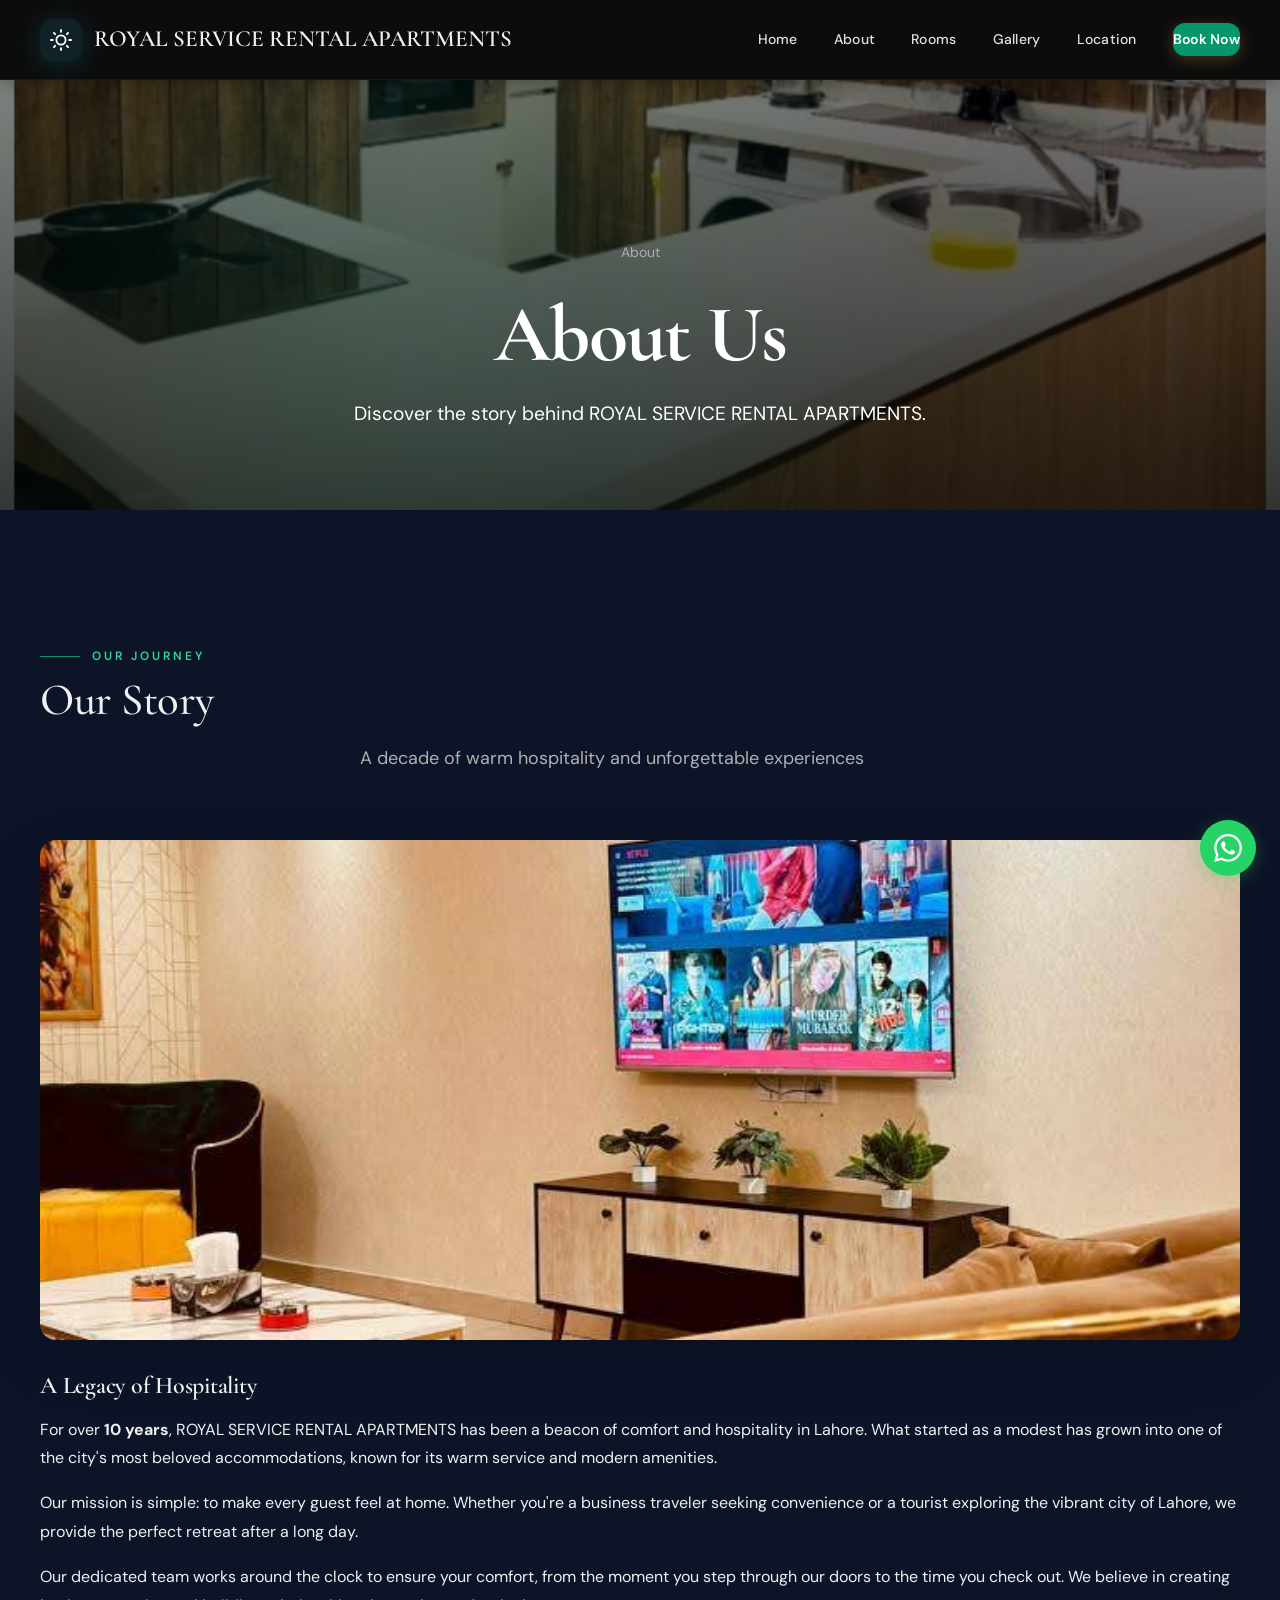
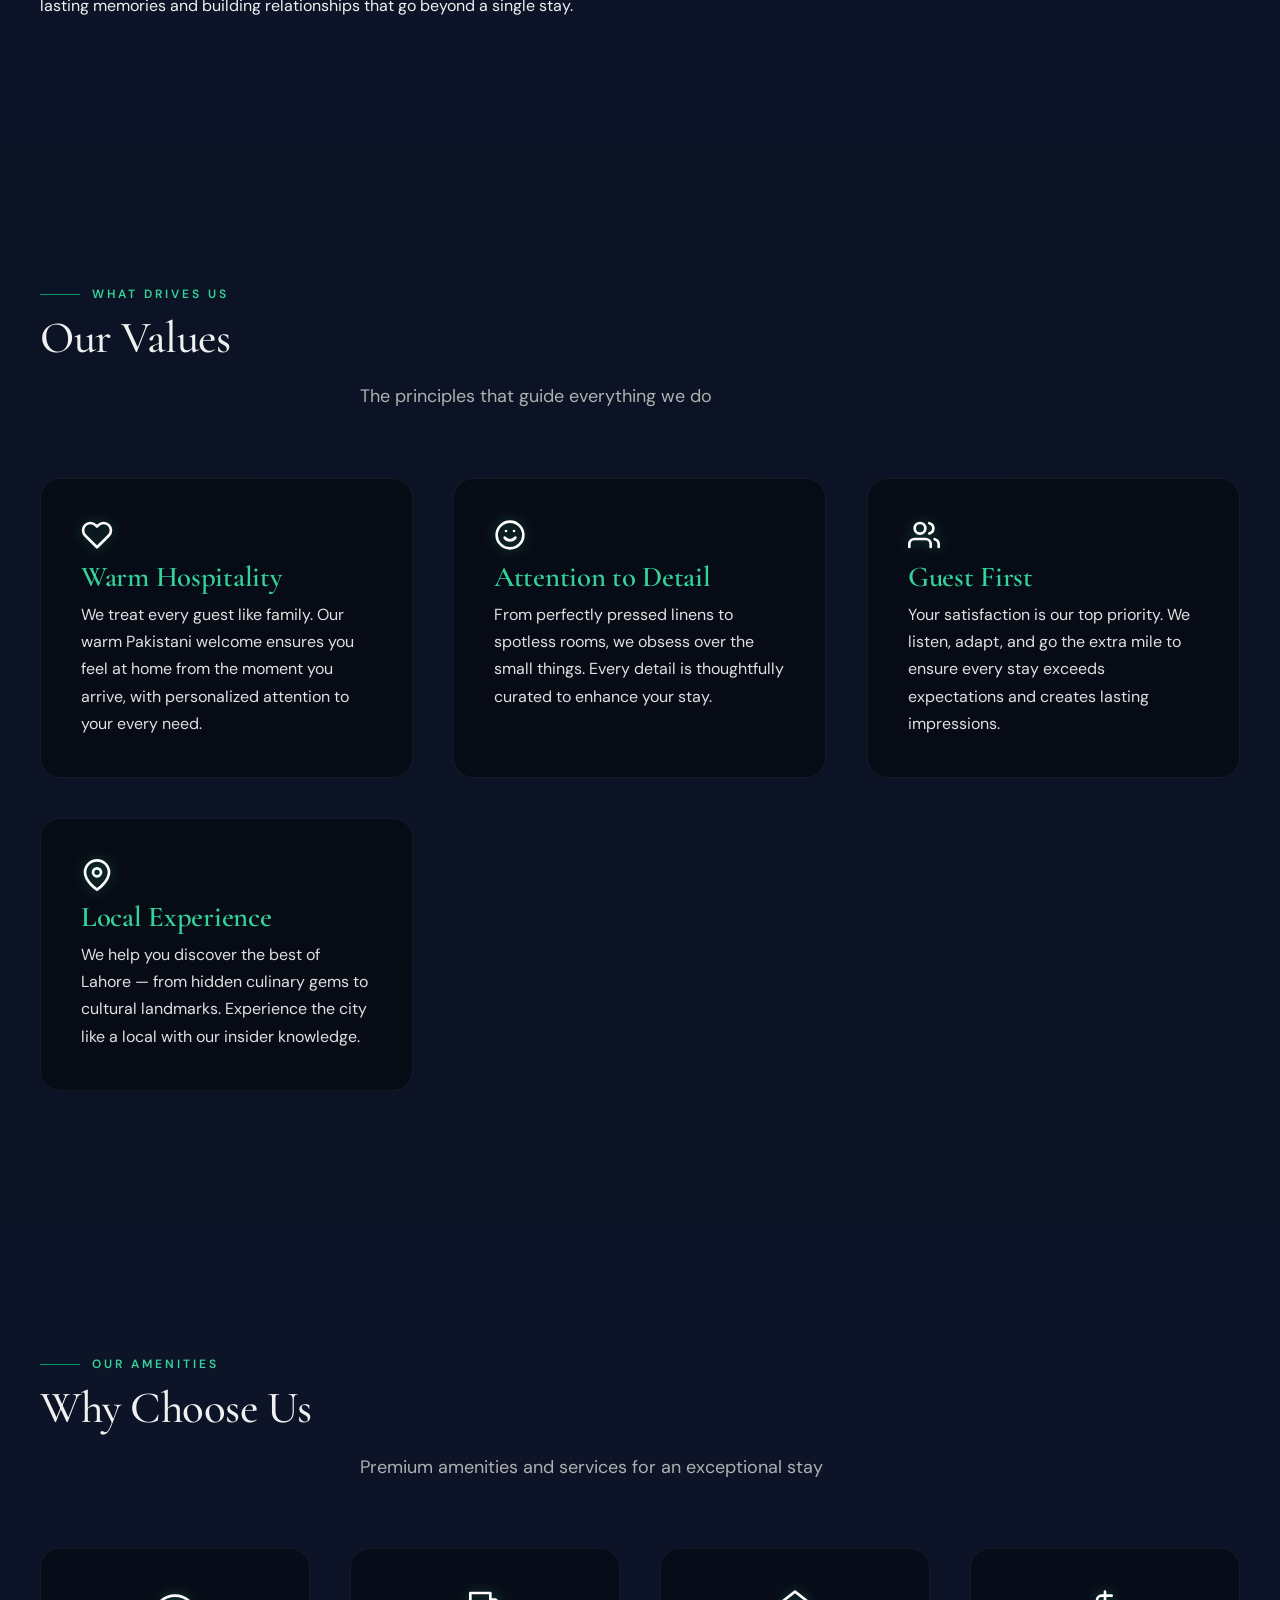
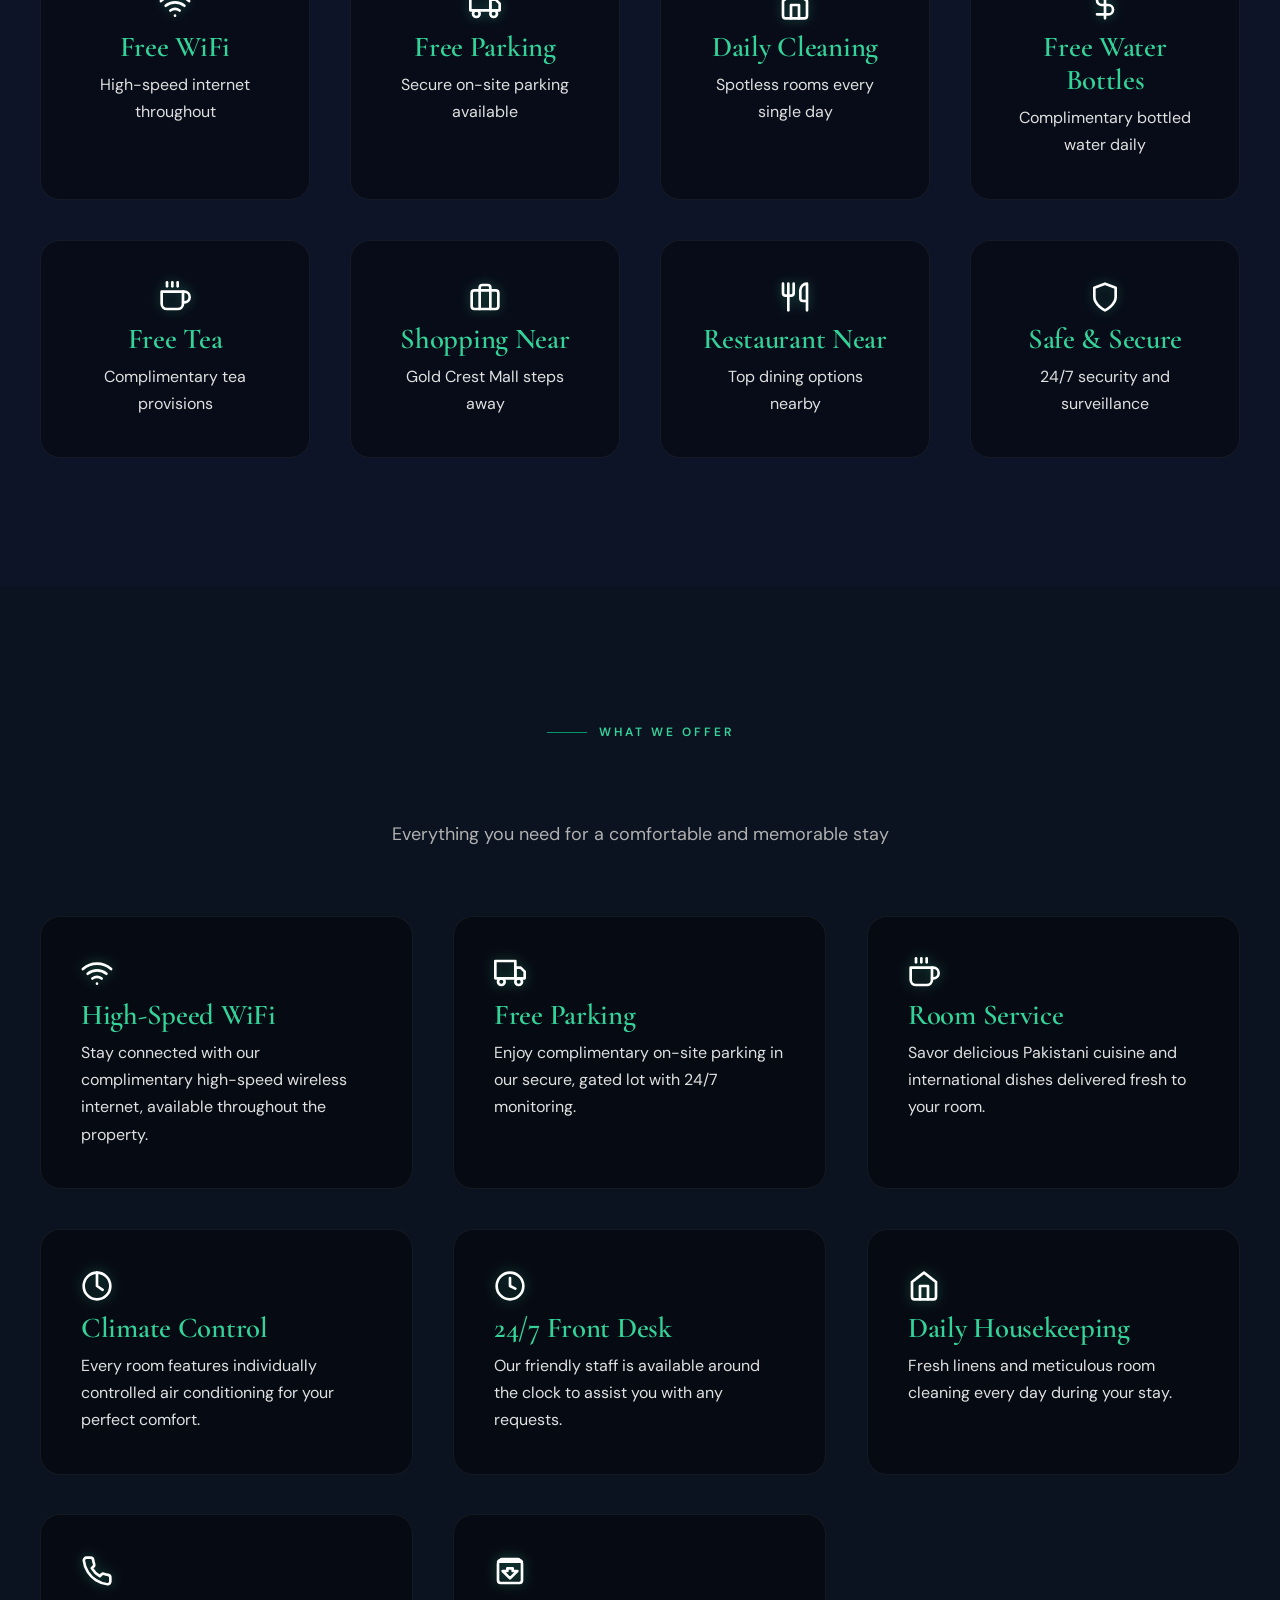
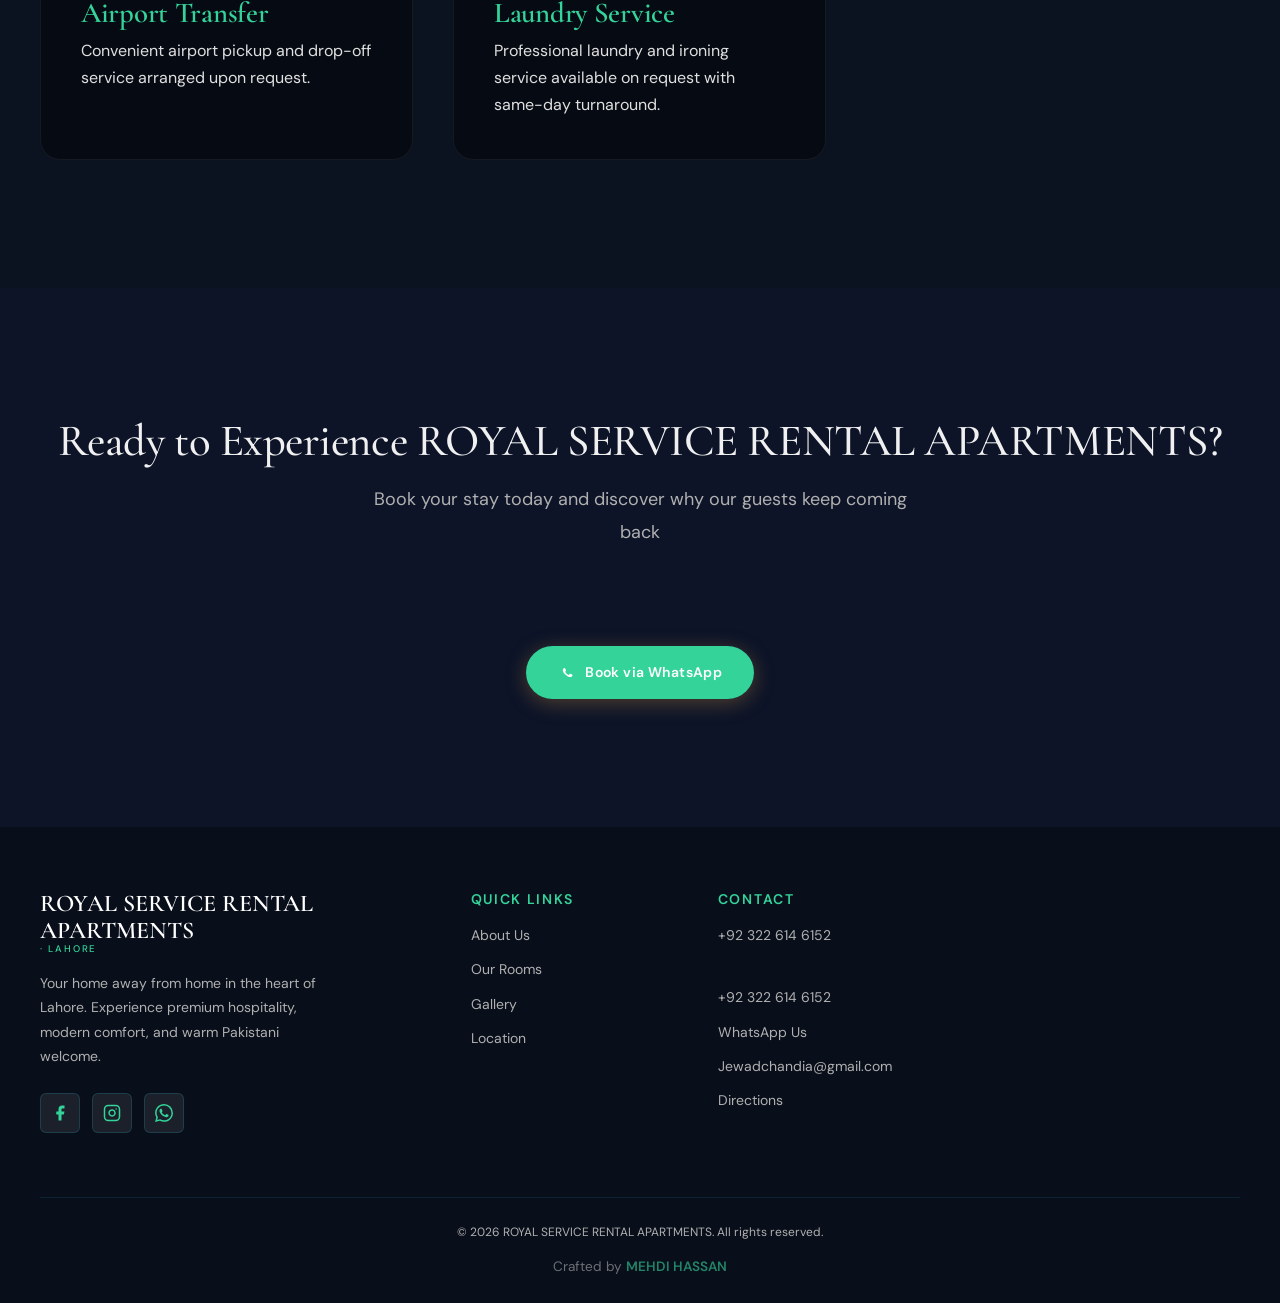
==== commit 8cf14dce: "Update about.html" ====
--- a/about.html
+++ b/about.html
@@ -266,8 +266,8 @@
           <div class="nav-logo-text">ROYAL SERVICE RENTAL APARTMENTS<span> · Lahore</span></div>
           <p>Your home away from home in the heart of Lahore. Experience premium hospitality, modern comfort, and warm Pakistani welcome.</p>
           <div class="footer-socials">
-            <a href="https://www.facebook.com/share/192G5pyxNk/" target="_blank" class="footer-social-link" aria-label="Facebook"><svg viewBox="0 0 24 24"><path d="M18 2h-3a5 5 0 0 0-5 5v3H7v4h3v8h4v-8h3l1-4h-4V7a1 1 0 0 1 1-1h3z"/></svg></a>
-            <a href="https://www.instagram.com/royalservicerentalapartments?igsh=MXAzZzg5dzU3bjR1cg==" target="_blank" class="footer-social-link" aria-label="Instagram"><svg viewBox="0 0 24 24"><rect x="2" y="2" width="20" height="20" rx="5" ry="5" fill="none" stroke="currentColor" stroke-width="2"/><path d="M16 11.37A4 4 0 1 1 12.63 8 4 4 0 0 1 16 11.37z" fill="none" stroke="currentColor" stroke-width="2"/><line x1="17.5" y1="6.5" x2="17.51" y2="6.5" stroke="currentColor" stroke-width="2" stroke-linecap="round"/></svg></a>
+            <a href="https://www.instagram.com/dha.lahore.luxury.apartments?igsh=MXA4dTl2NnV3anpreA==" target="_blank" class="footer-social-link" aria-label="Facebook"><svg viewBox="0 0 24 24"><path d="M18 2h-3a5 5 0 0 0-5 5v3H7v4h3v8h4v-8h3l1-4h-4V7a1 1 0 0 1 1-1h3z"/></svg></a>
+            <a href="https://www.instagram.com/dha.lahore.luxury.apartments?igsh=MXA4dTl2NnV3anpreA==" target="_blank" class="footer-social-link" aria-label="Instagram"><svg viewBox="0 0 24 24"><rect x="2" y="2" width="20" height="20" rx="5" ry="5" fill="none" stroke="currentColor" stroke-width="2"/><path d="M16 11.37A4 4 0 1 1 12.63 8 4 4 0 0 1 16 11.37z" fill="none" stroke="currentColor" stroke-width="2"/><line x1="17.5" y1="6.5" x2="17.51" y2="6.5" stroke="currentColor" stroke-width="2" stroke-linecap="round"/></svg></a>
             <a href="https://wa.me/923226146152" target="_blank" class="footer-social-link" aria-label="WhatsApp"><svg viewBox="0 0 24 24"><path d="M17.472 14.382c-.297-.149-1.758-.867-2.03-.967-.273-.099-.471-.148-.67.15-.194.797-.767.966-.94 1.164-.173.199-.344.723-.644.075-.297-.15-1.255-.463-2.39-1.475-.883-.788-1.48-1.761-1.653-2.059-.173-.297-.018-.458.13-.606.134-.133.298-.347.446-.52.149-.174.198-.298.298-.497.099-.198.05-.371-.025-.52-.075-.149-.669-1.612-.916-2.207-.242-.579-.487-.5-.669-.51-.173-.008-.371-.01-.57-.01-.198 0-.52.074-.792.372-.272.297-1.04 1.016-1.04 2.479 0 1.462 1.065 2.875 1.213 3.074.149.198 2.096 3.2 5.077 4.487.709.306 1.262.489 1.694.625.712.227 1.36.195 1.871.118.571-.085 1.758-.719 2.006-1.413.248-.694.248-1.289.173-1.413-.074-.124-.272-.198-.57-.347m-5.421 7.403h-.004a9.87 9.87 0 01-5.031-1.378l-.361-.214-3.741.982.998-3.648-.235-.374a9.86 9.86 0 01-1.51-5.26c.001-5.45 4.436-9.884 9.888-9.884 2.64 0 5.122 1.03 6.988 2.898a9.825 9.825 0 012.893 6.994c-.003 5.45-4.437 9.884-9.885 9.884m8.413-18.297A11.815 11.815 0 0012.05 0C5.495 0 .16 5.335.157 11.892c0 2.096.547 4.142 1.588 5.945L.057 24l6.305-1.654a11.882 11.882 0 005.683 1.448h.005c6.554 0 11.89-5.335 11.893-11.893a11.821 11.821 0 00-3.48-8.413z"/></svg></a>
           </div>
         </div>
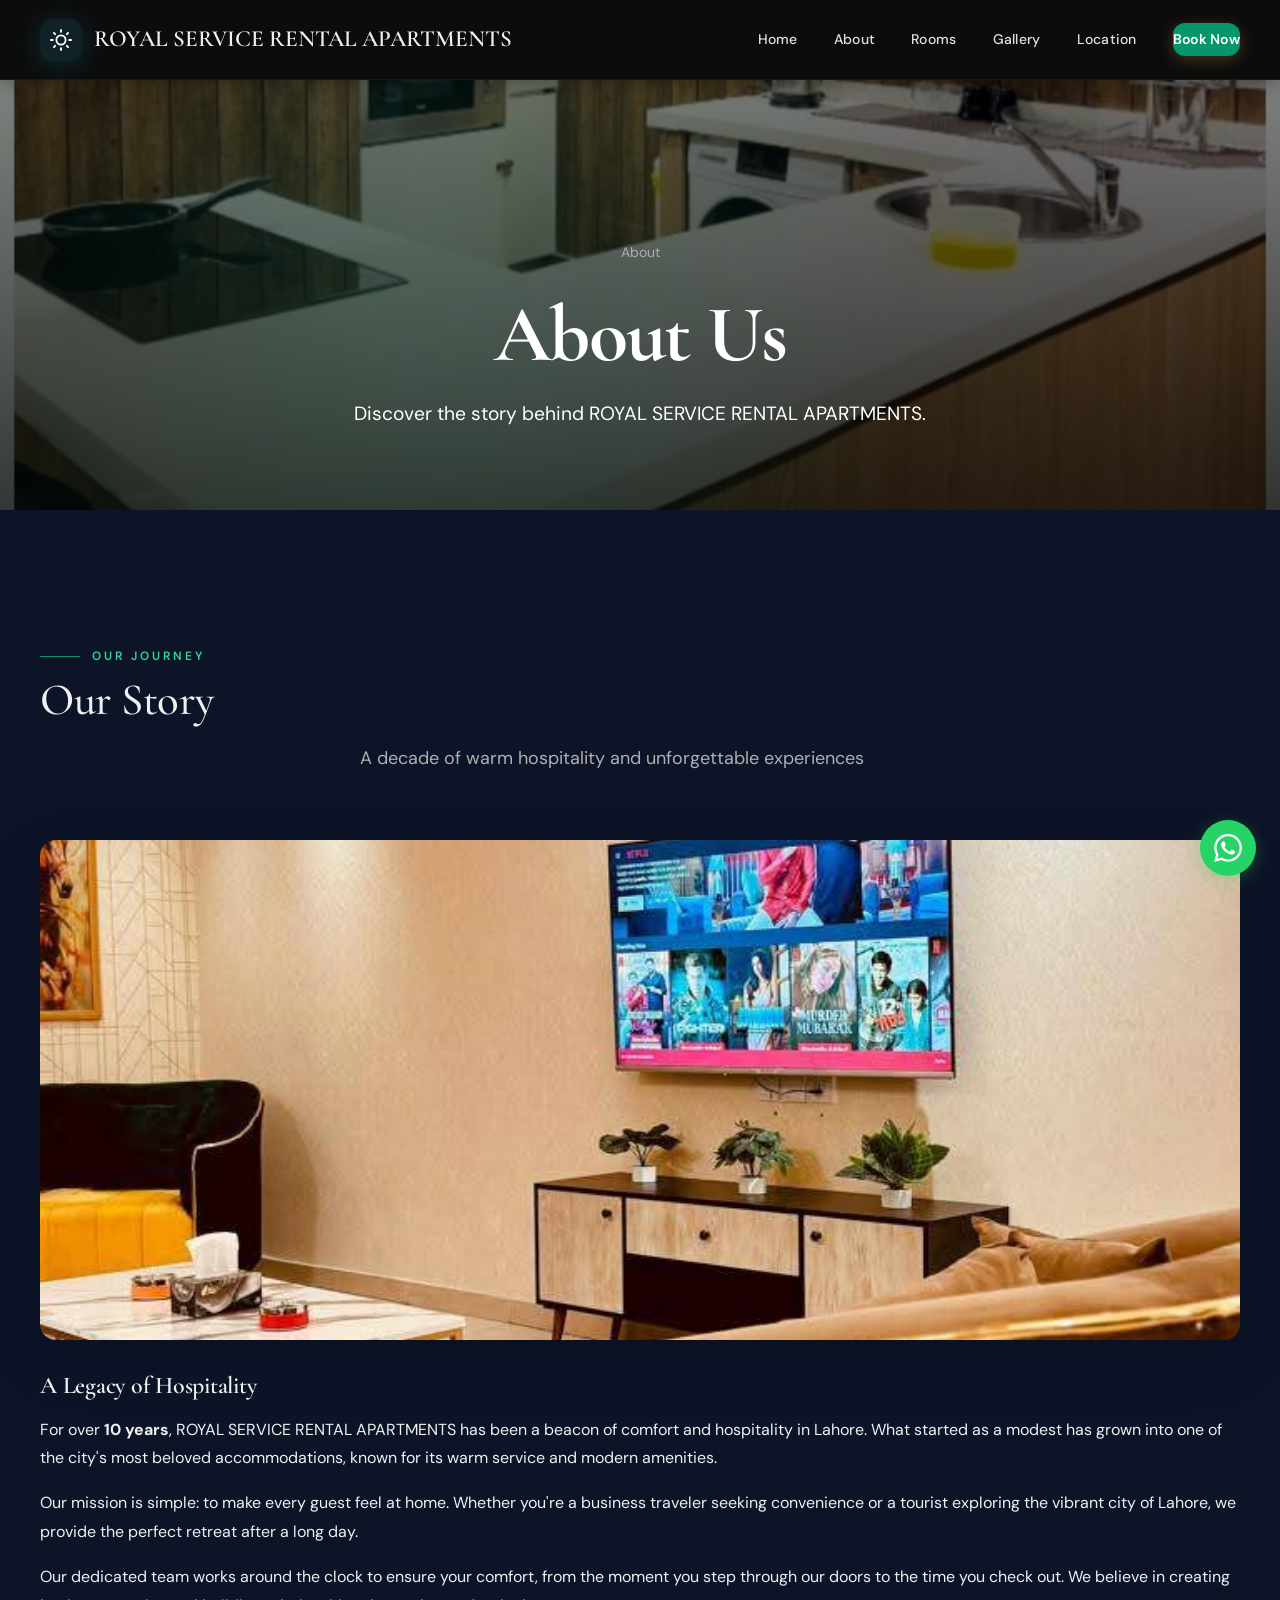
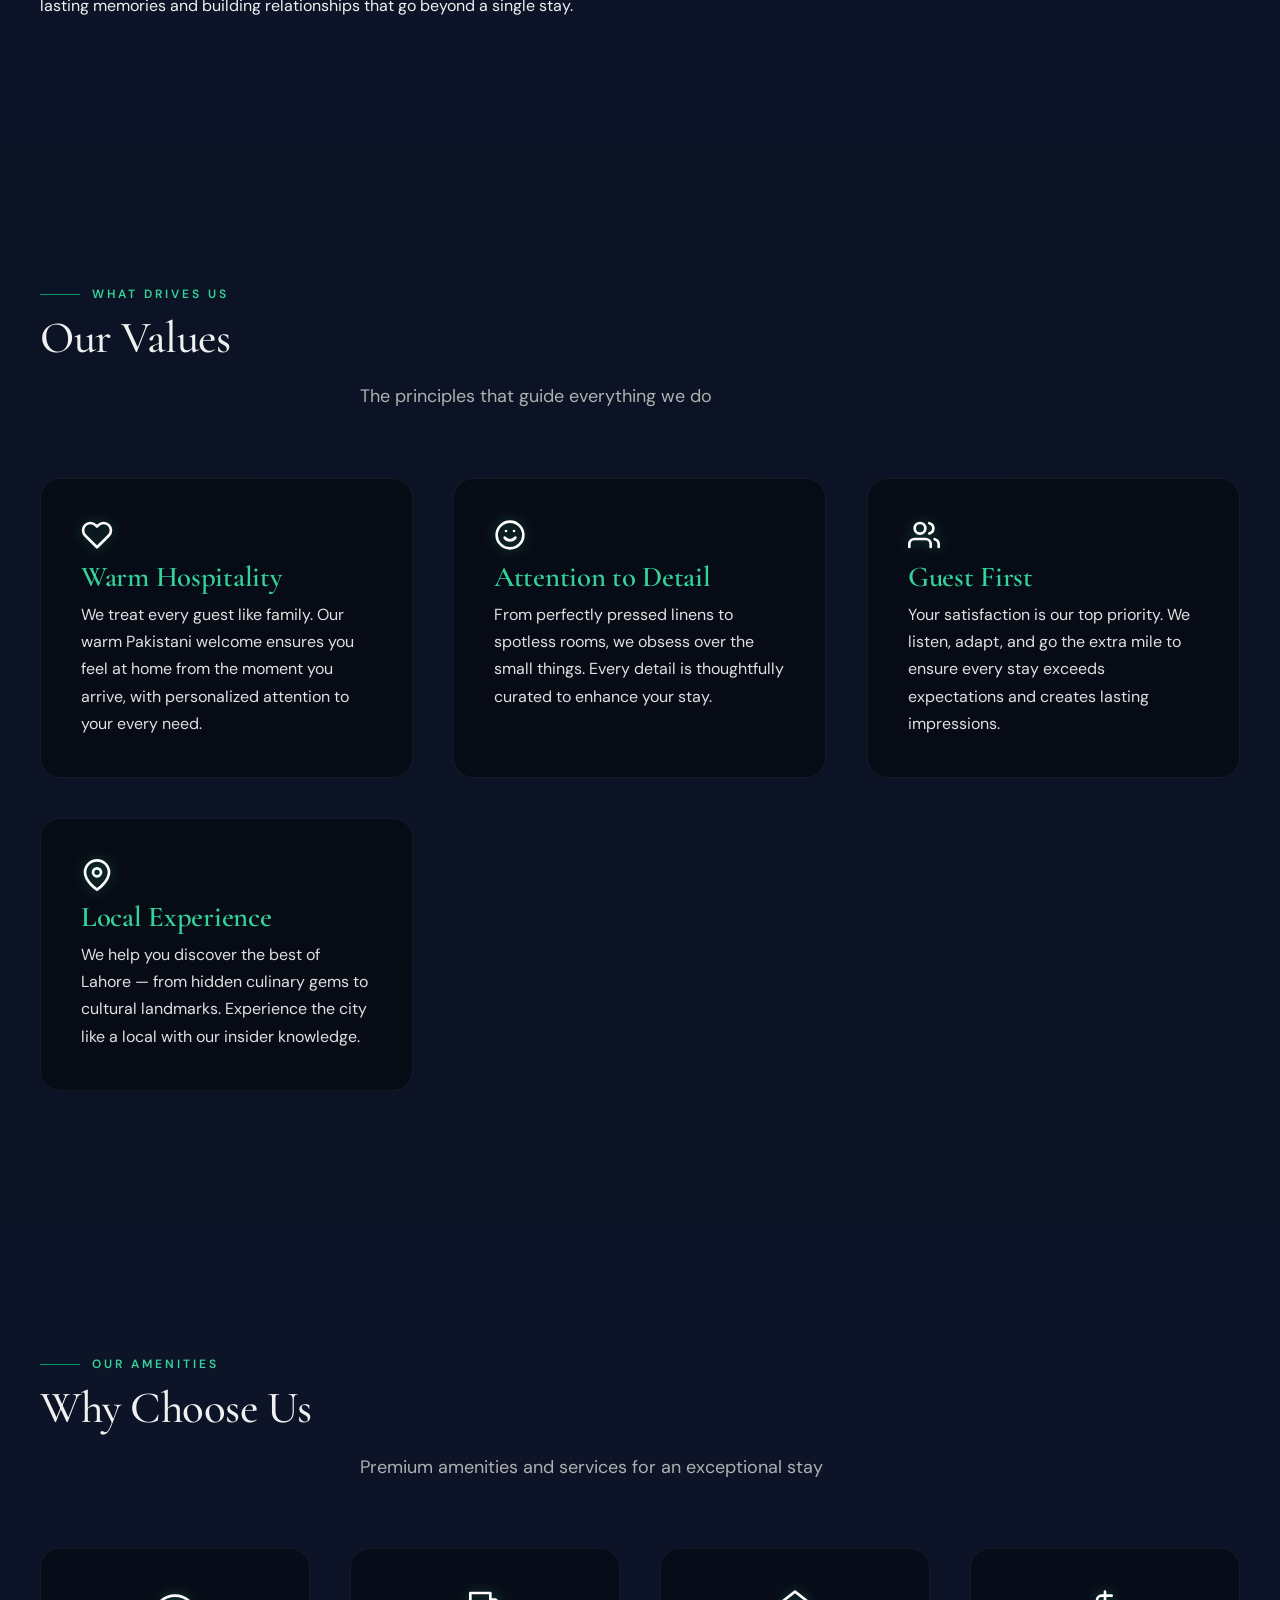
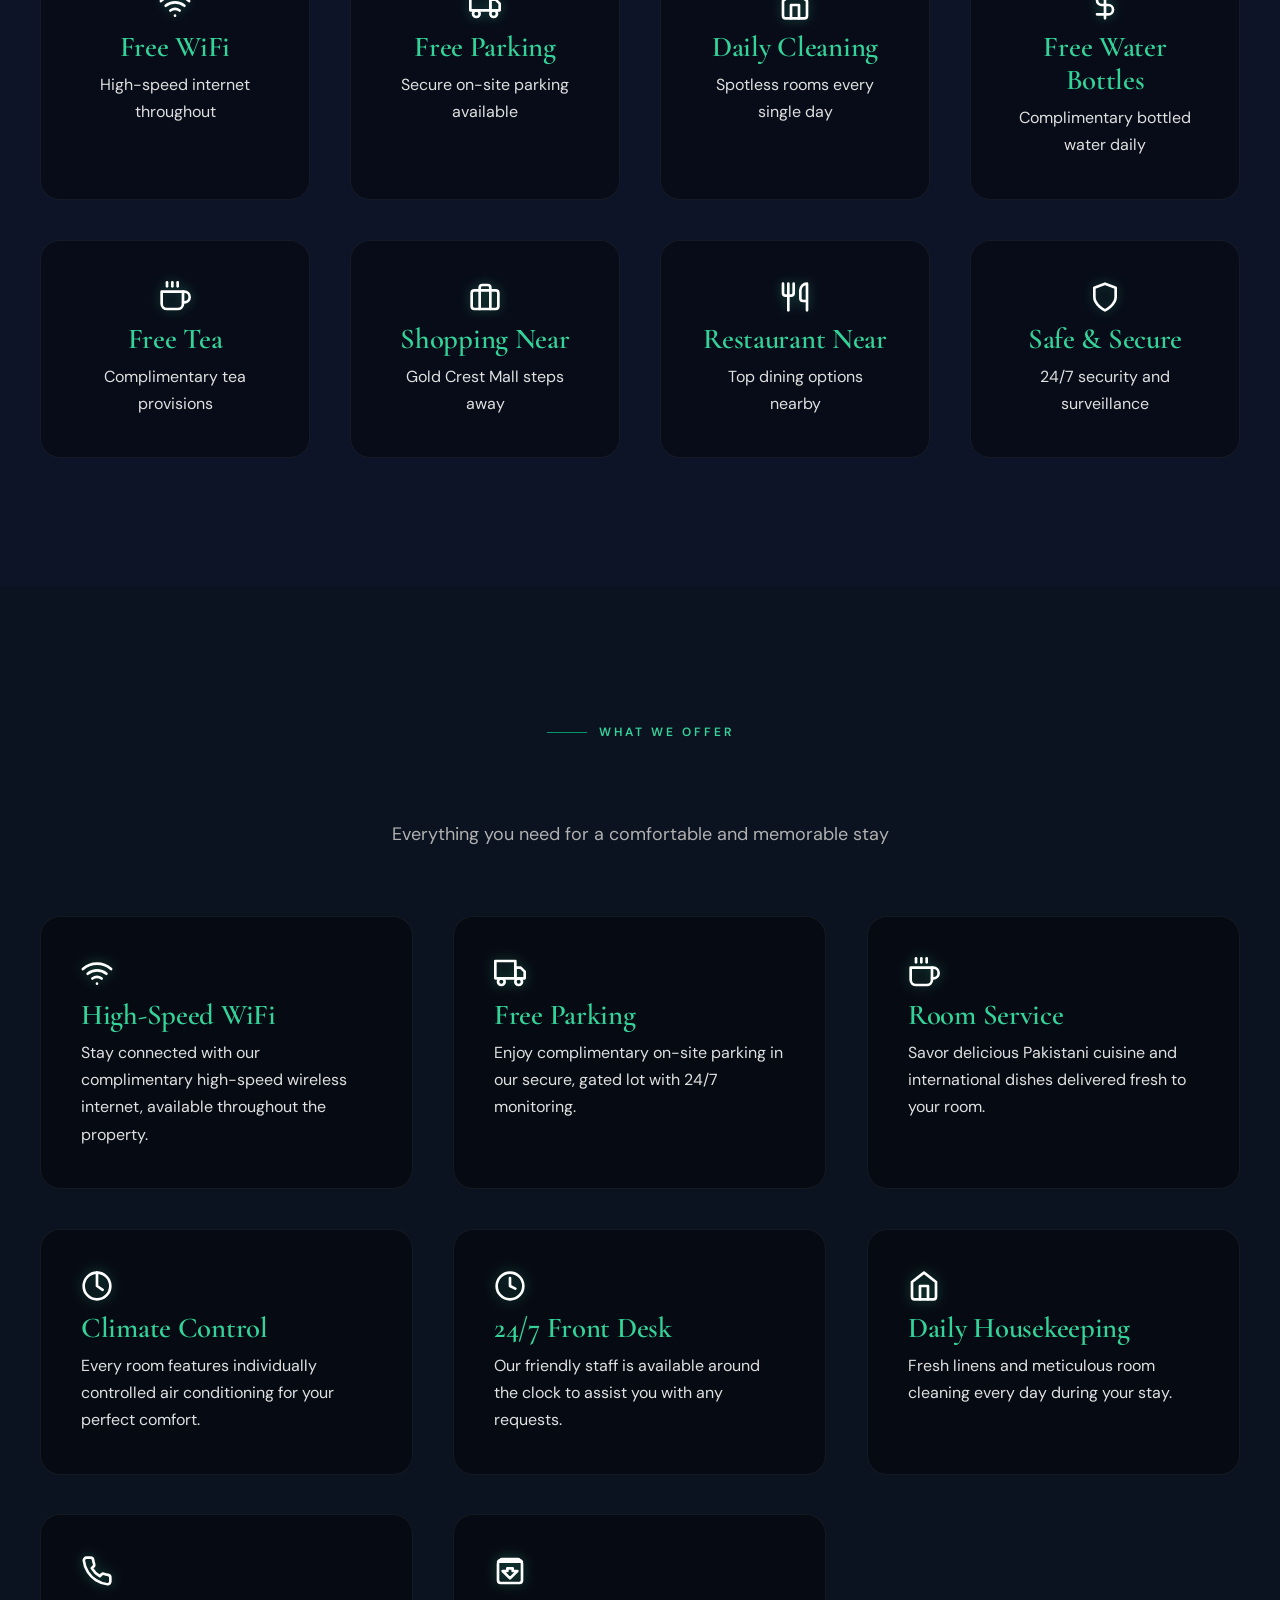
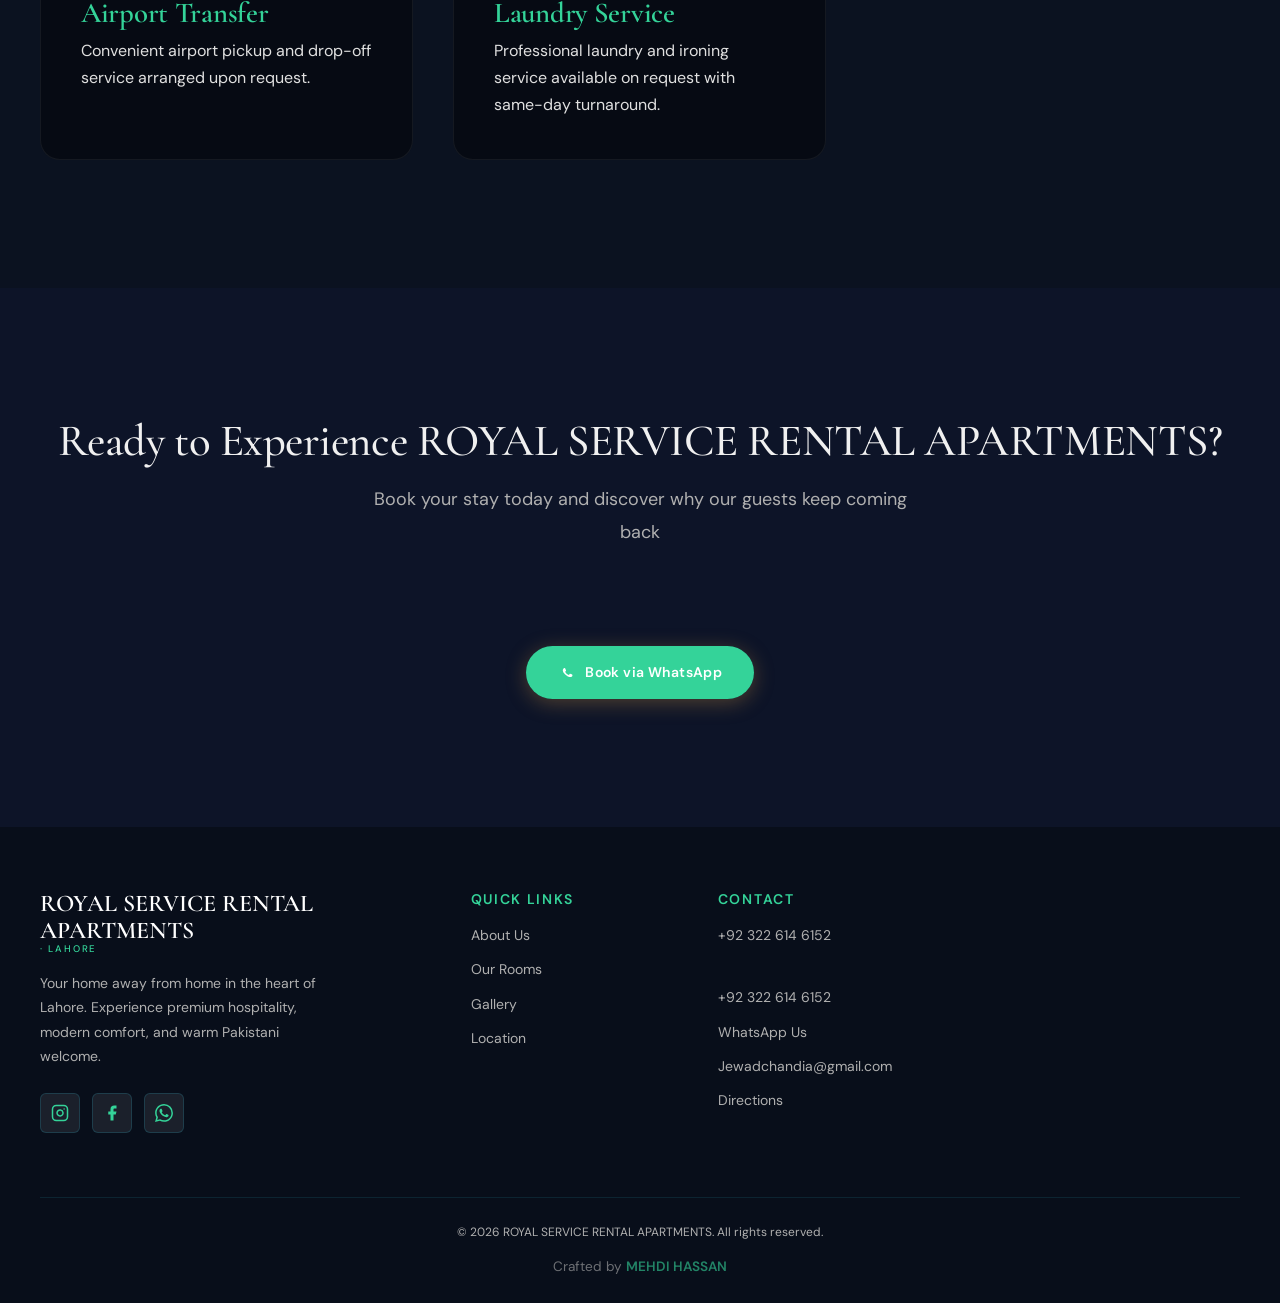
==== commit 284c3827: "Update about.html" ====
--- a/about.html
+++ b/about.html
@@ -266,13 +266,13 @@
           <div class="nav-logo-text">ROYAL SERVICE RENTAL APARTMENTS<span> · Lahore</span></div>
           <p>Your home away from home in the heart of Lahore. Experience premium hospitality, modern comfort, and warm Pakistani welcome.</p>
           <div class="footer-socials">
-            <a href="https://www.instagram.com/dha.lahore.luxury.apartments?igsh=MXA4dTl2NnV3anpreA==" target="_blank" class="footer-social-link" aria-label="Facebook"><svg viewBox="0 0 24 24"><path d="M18 2h-3a5 5 0 0 0-5 5v3H7v4h3v8h4v-8h3l1-4h-4V7a1 1 0 0 1 1-1h3z"/></svg></a>
             <a href="https://www.instagram.com/dha.lahore.luxury.apartments?igsh=MXA4dTl2NnV3anpreA==" target="_blank" class="footer-social-link" aria-label="Instagram"><svg viewBox="0 0 24 24"><rect x="2" y="2" width="20" height="20" rx="5" ry="5" fill="none" stroke="currentColor" stroke-width="2"/><path d="M16 11.37A4 4 0 1 1 12.63 8 4 4 0 0 1 16 11.37z" fill="none" stroke="currentColor" stroke-width="2"/><line x1="17.5" y1="6.5" x2="17.51" y2="6.5" stroke="currentColor" stroke-width="2" stroke-linecap="round"/></svg></a>
+            <a href="https://www.facebook.com/share/1KU1iF8JU4/" target="_blank" class="footer-social-link" aria-label="Facebook"><svg viewBox="0 0 24 24"><path d="M18 2h-3a5 5 0 0 0-5 5v3H7v4h3v8h4v-8h3l1-4h-4V7a1 1 0 0 1 1-1h3z"/></svg></a>
             <a href="https://wa.me/923226146152" target="_blank" class="footer-social-link" aria-label="WhatsApp"><svg viewBox="0 0 24 24"><path d="M17.472 14.382c-.297-.149-1.758-.867-2.03-.967-.273-.099-.471-.148-.67.15-.194.797-.767.966-.94 1.164-.173.199-.344.723-.644.075-.297-.15-1.255-.463-2.39-1.475-.883-.788-1.48-1.761-1.653-2.059-.173-.297-.018-.458.13-.606.134-.133.298-.347.446-.52.149-.174.198-.298.298-.497.099-.198.05-.371-.025-.52-.075-.149-.669-1.612-.916-2.207-.242-.579-.487-.5-.669-.51-.173-.008-.371-.01-.57-.01-.198 0-.52.074-.792.372-.272.297-1.04 1.016-1.04 2.479 0 1.462 1.065 2.875 1.213 3.074.149.198 2.096 3.2 5.077 4.487.709.306 1.262.489 1.694.625.712.227 1.36.195 1.871.118.571-.085 1.758-.719 2.006-1.413.248-.694.248-1.289.173-1.413-.074-.124-.272-.198-.57-.347m-5.421 7.403h-.004a9.87 9.87 0 01-5.031-1.378l-.361-.214-3.741.982.998-3.648-.235-.374a9.86 9.86 0 01-1.51-5.26c.001-5.45 4.436-9.884 9.888-9.884 2.64 0 5.122 1.03 6.988 2.898a9.825 9.825 0 012.893 6.994c-.003 5.45-4.437 9.884-9.885 9.884m8.413-18.297A11.815 11.815 0 0012.05 0C5.495 0 .16 5.335.157 11.892c0 2.096.547 4.142 1.588 5.945L.057 24l6.305-1.654a11.882 11.882 0 005.683 1.448h.005c6.554 0 11.89-5.335 11.893-11.893a11.821 11.821 0 00-3.48-8.413z"/></svg></a>
           </div>
         </div>
         <div class="footer-col"><h4>Quick Links</h4><a href="about.html">About Us</a><a href="rooms.html">Our Rooms</a><a href="gallery.html">Gallery</a><a href="location.html">Location</a></div>
-        <div class="footer-col"><h4>Contact</h4><a href="tel:+923226146152">+92 322 614 6152</a><br/><a href="tel:+923135868815">+92 322 614 6152</a><a href="https://wa.me/923226146152" target="_blank">WhatsApp Us</a><a href="mailto:Jewadchandia@gmail.com">Jewadchandia@gmail.com</a><a href="location.html">Directions</a></div></div>
+        <div class="footer-col"><h4>Contact</h4><a href="tel:+923226146152">+92 322 614 6152</a><br/><a href="tel:+923226146152">+92 322 614 6152</a><a href="https://wa.me/923226146152" target="_blank">WhatsApp Us</a><a href="mailto:Jewadchandia@gmail.com">Jewadchandia@gmail.com</a><a href="location.html">Directions</a></div></div>
       <div class="footer-bottom" style="text-align:center"><p>&copy; 2026 ROYAL SERVICE RENTAL APARTMENTS. All rights reserved.</p><p style="margin-top:0.5rem;font-size:0.85rem;opacity:0.6">Crafted by <a href="https://www.probsolvtech.agency" target="_blank" style="color:var(--clr-accent);text-decoration:none;font-weight:600">MEHDI HASSAN</a></p></div>
   </footer>
 
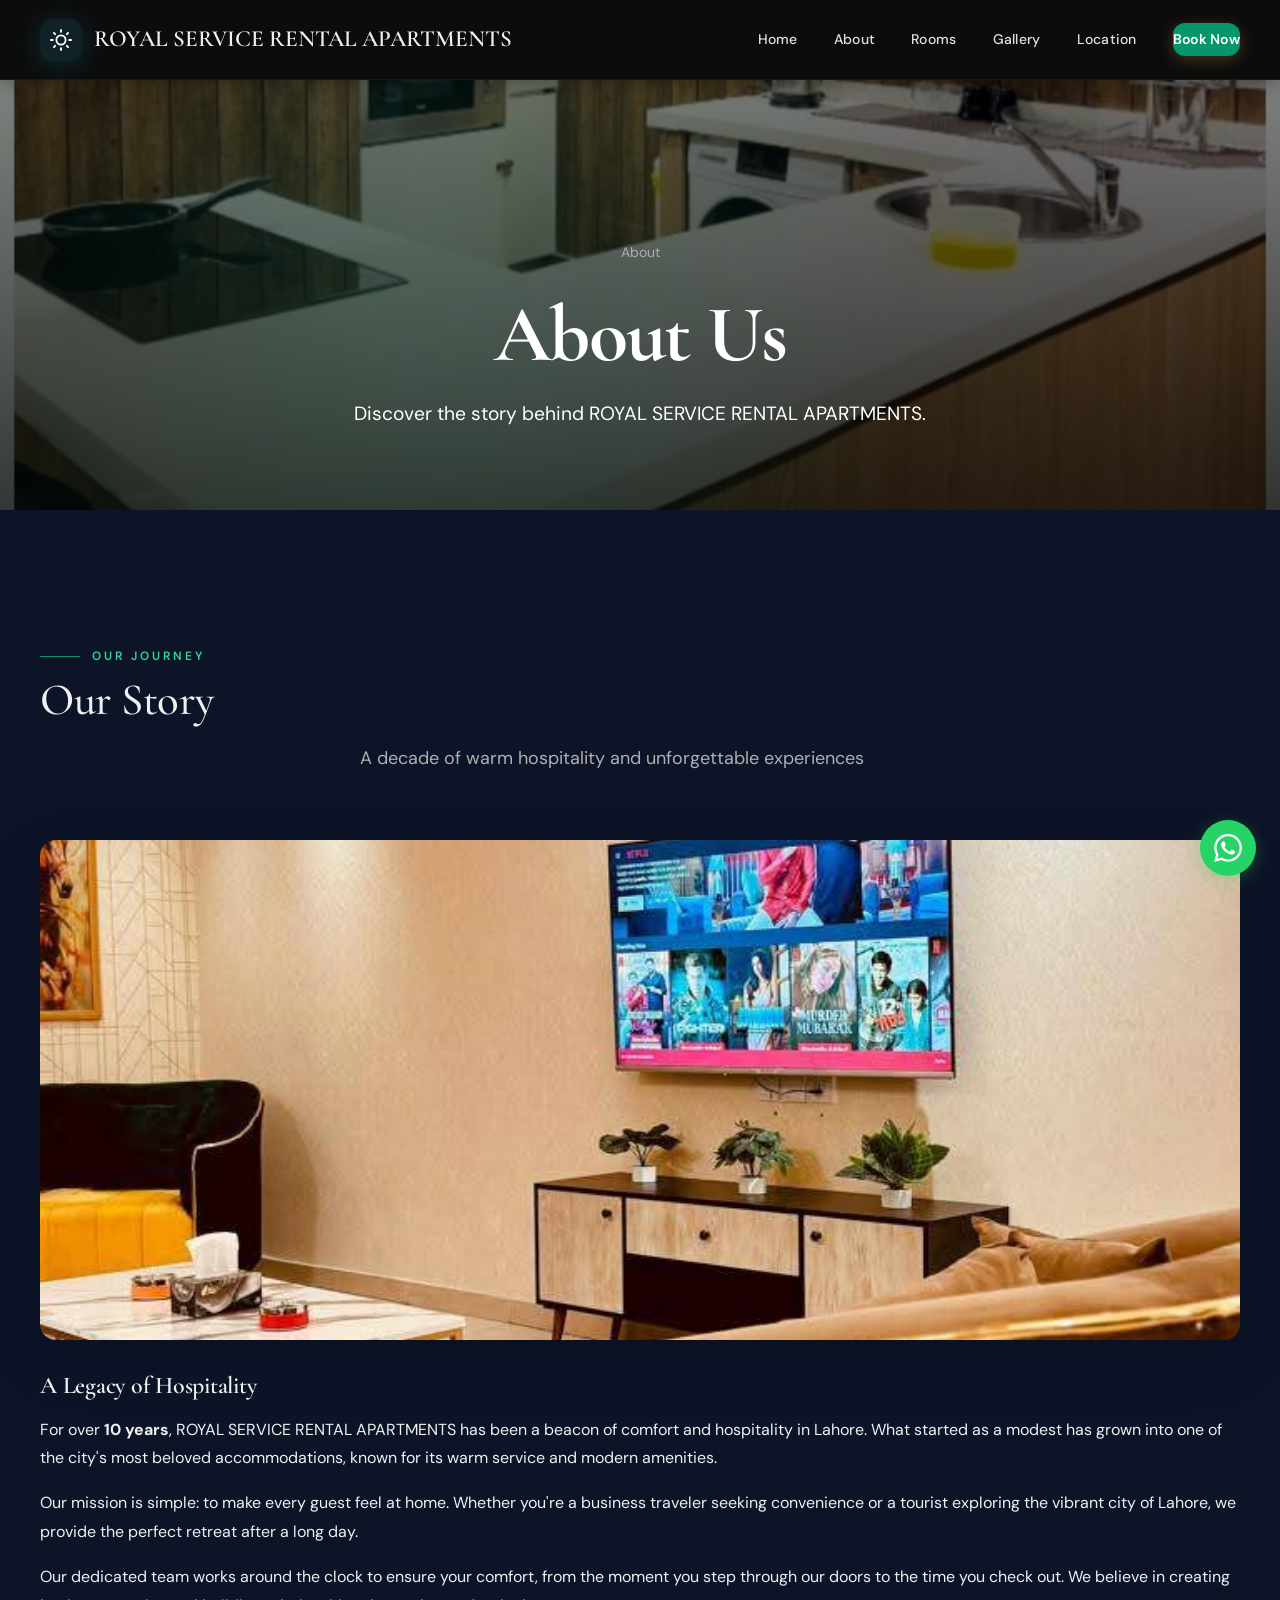
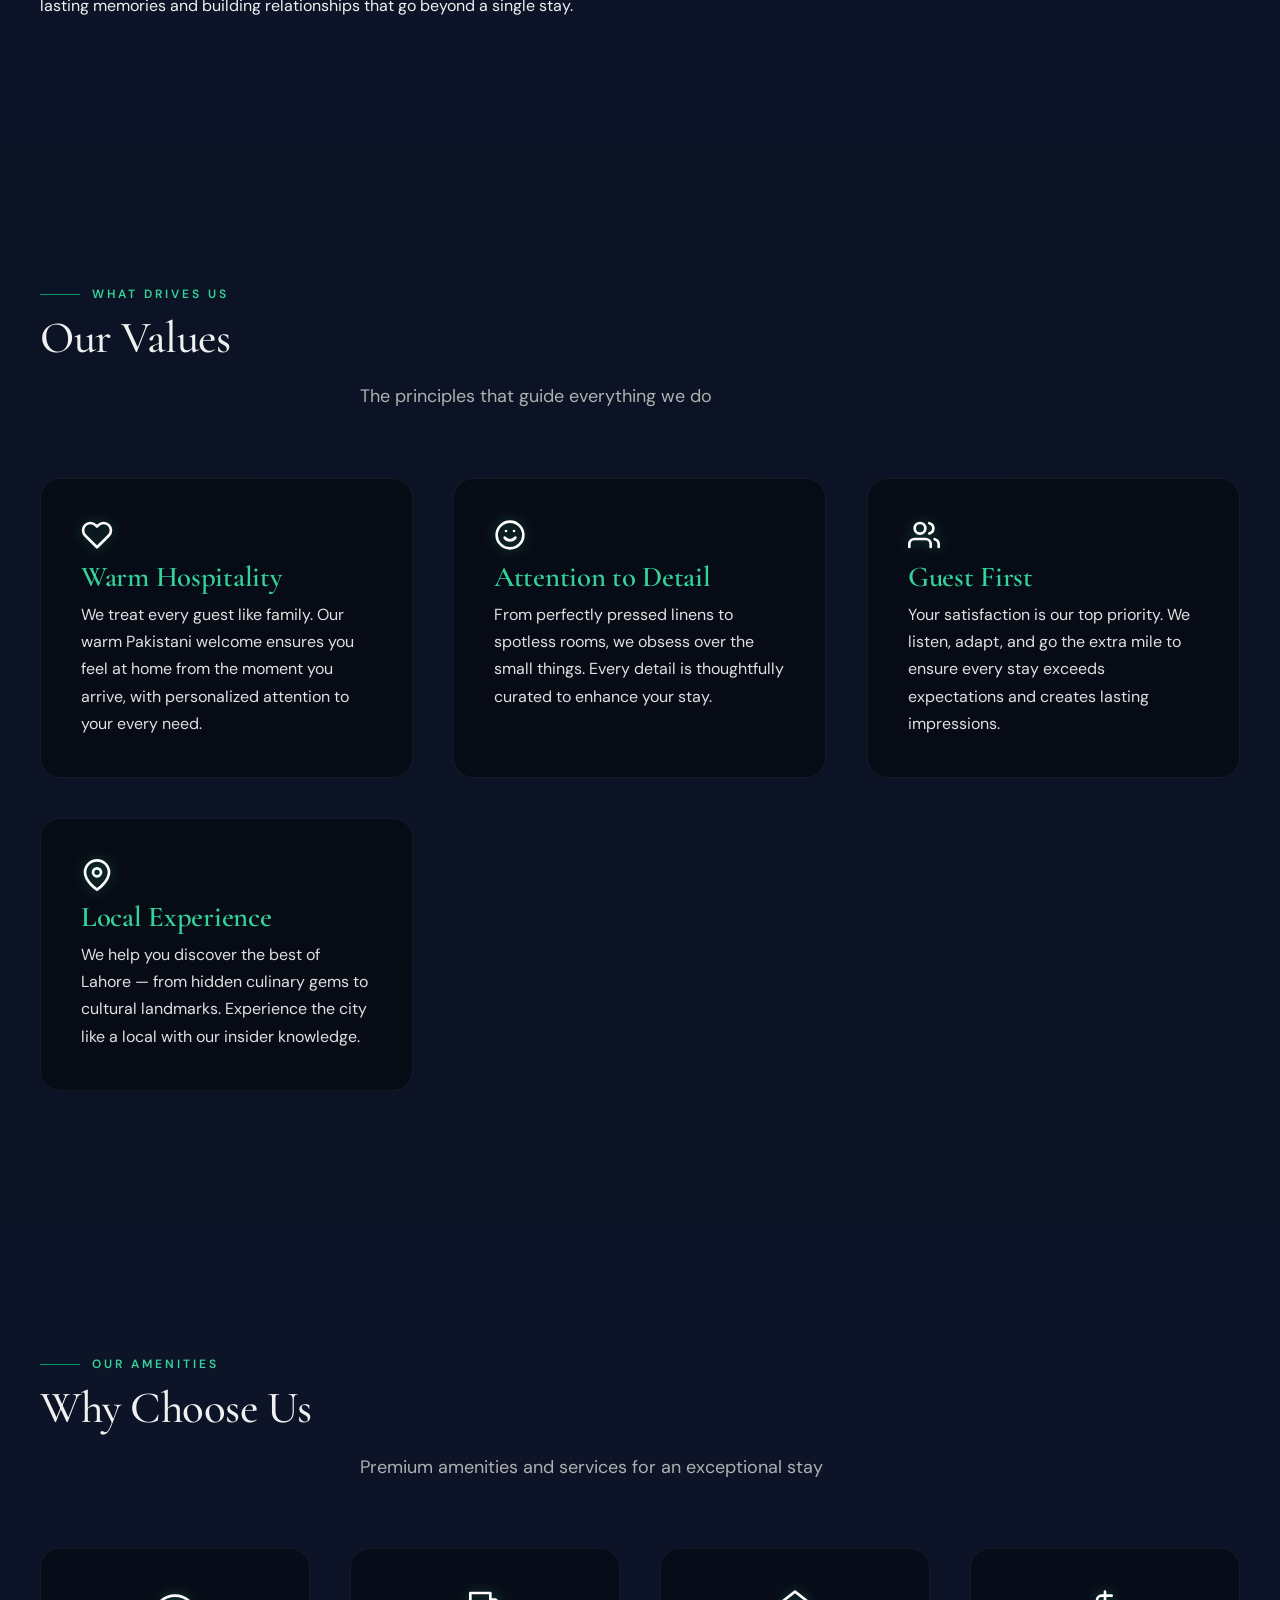
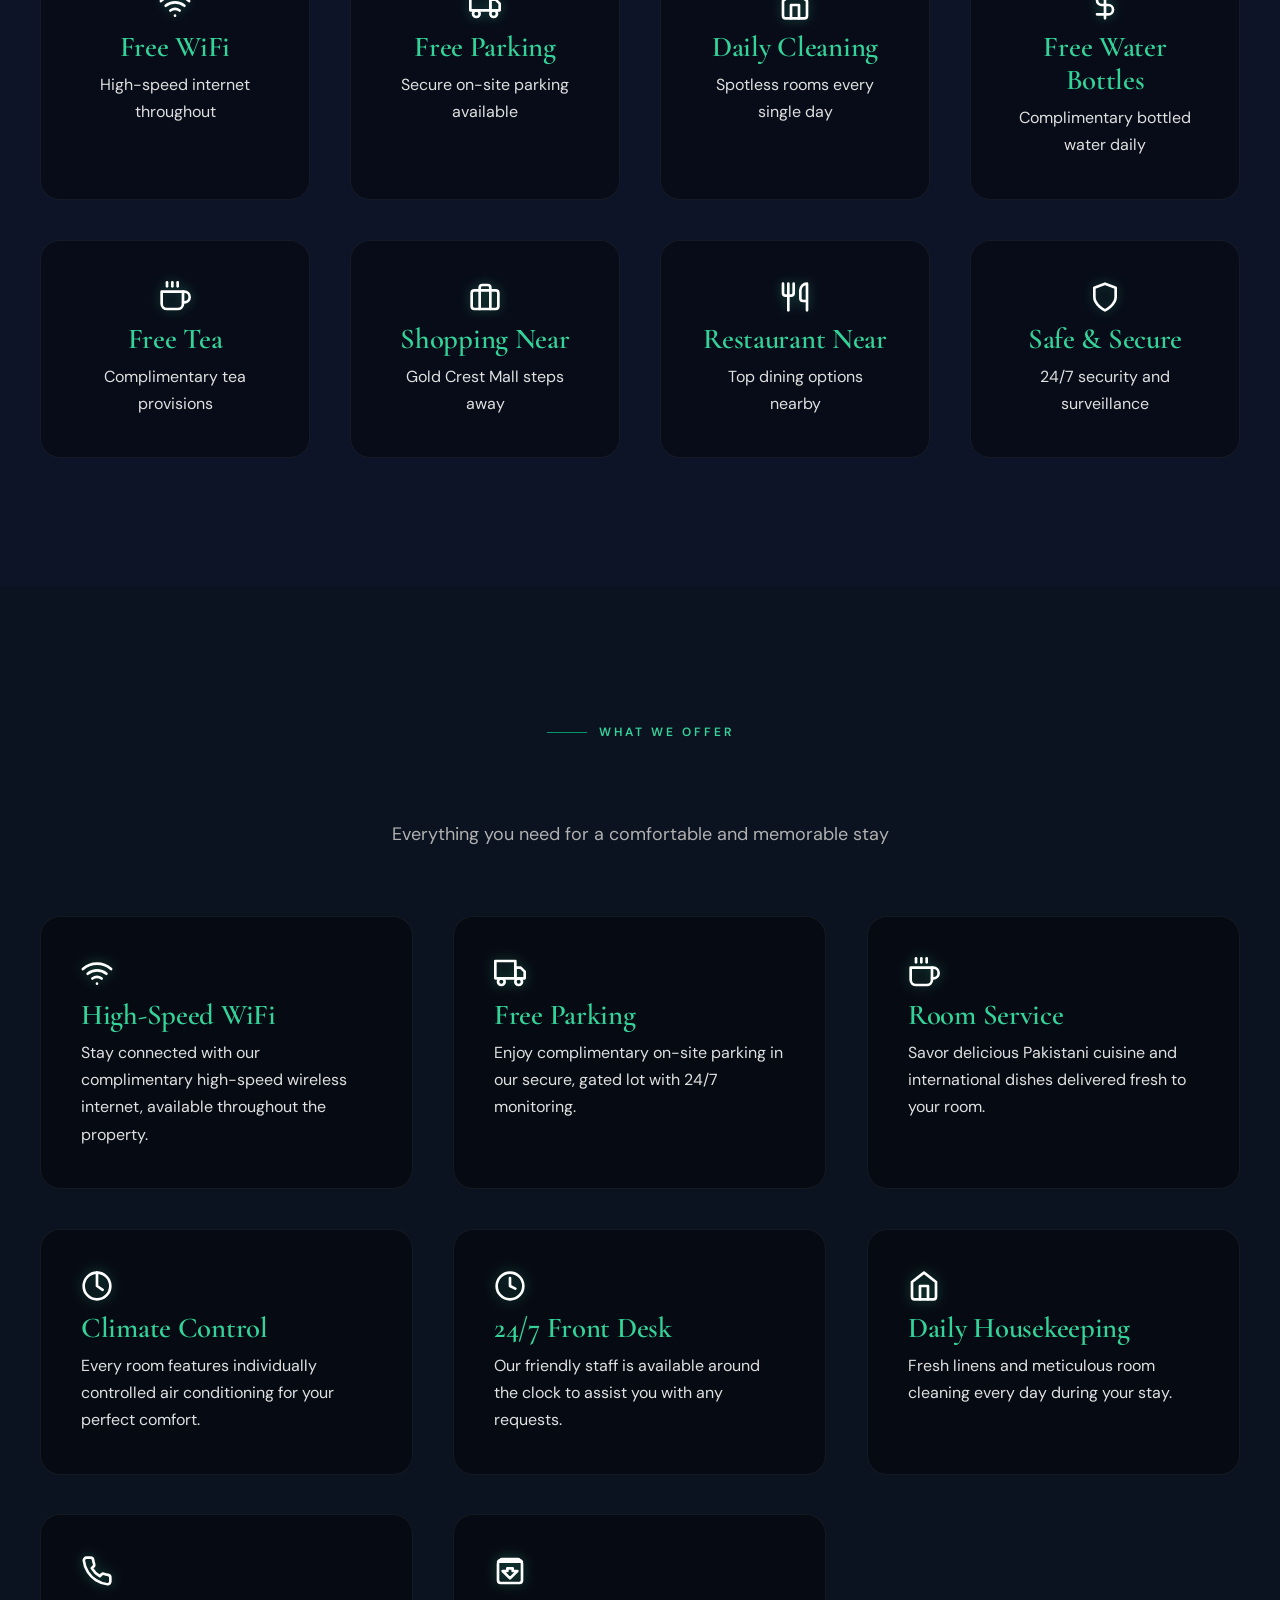
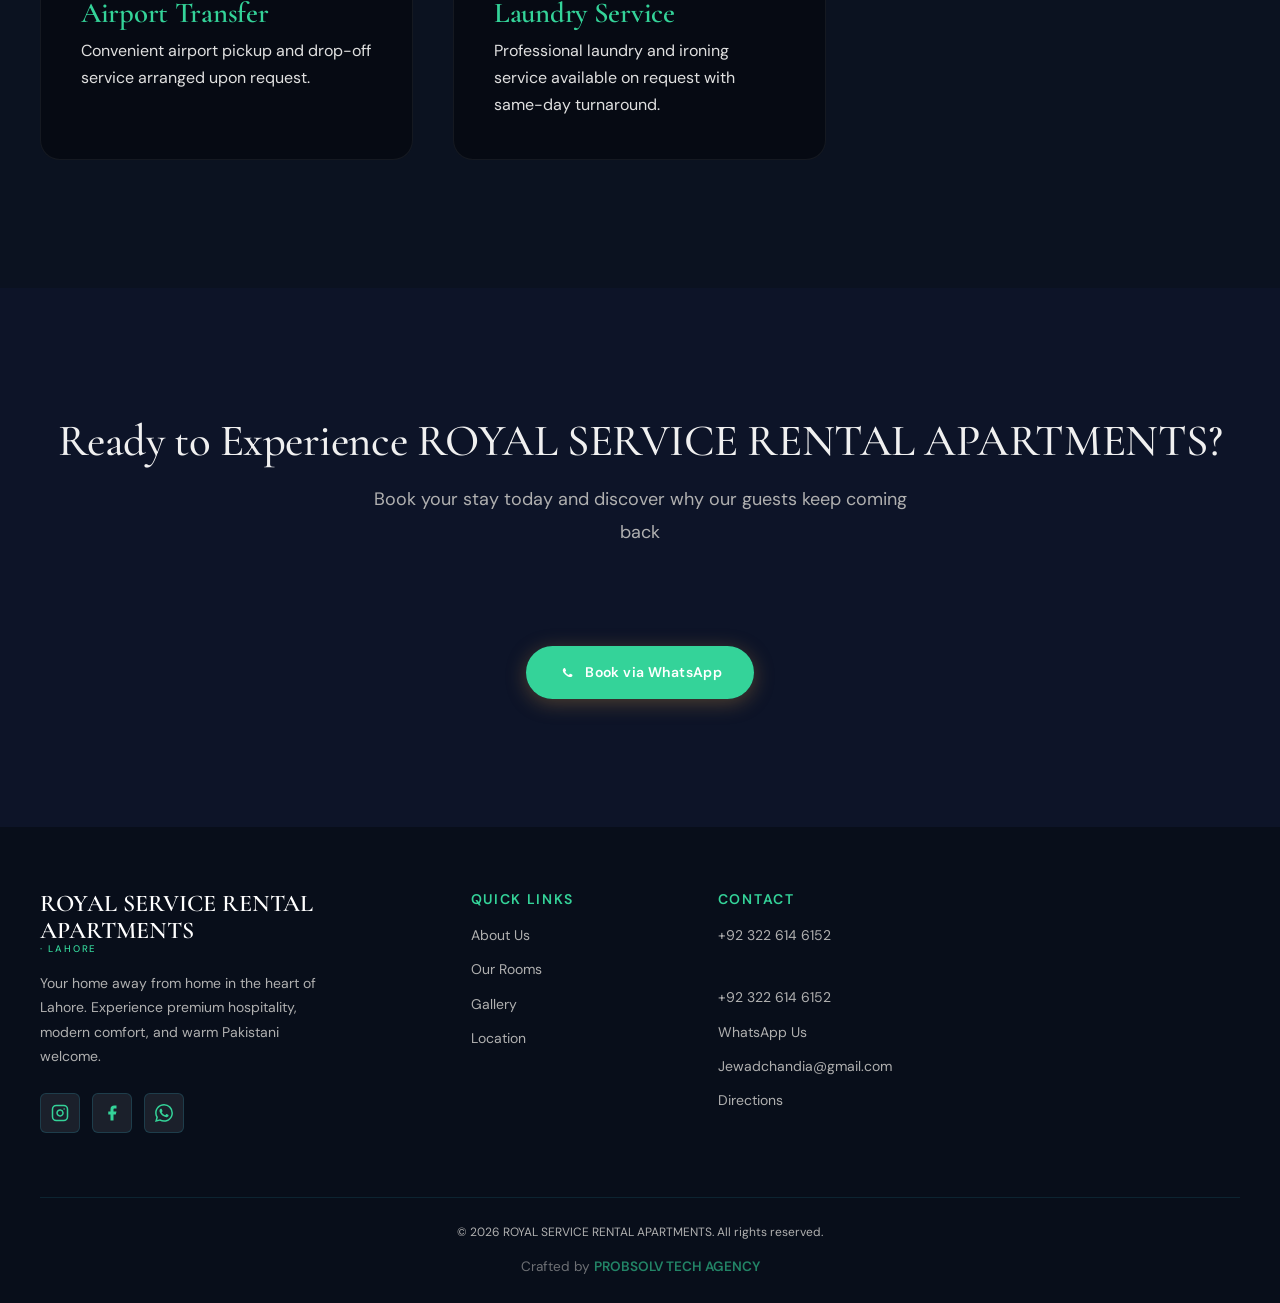
==== commit b958a6a9: "Update about.html" ====
--- a/about.html
+++ b/about.html
@@ -273,7 +273,7 @@
         </div>
         <div class="footer-col"><h4>Quick Links</h4><a href="about.html">About Us</a><a href="rooms.html">Our Rooms</a><a href="gallery.html">Gallery</a><a href="location.html">Location</a></div>
         <div class="footer-col"><h4>Contact</h4><a href="tel:+923226146152">+92 322 614 6152</a><br/><a href="tel:+923226146152">+92 322 614 6152</a><a href="https://wa.me/923226146152" target="_blank">WhatsApp Us</a><a href="mailto:Jewadchandia@gmail.com">Jewadchandia@gmail.com</a><a href="location.html">Directions</a></div></div>
-      <div class="footer-bottom" style="text-align:center"><p>&copy; 2026 ROYAL SERVICE RENTAL APARTMENTS. All rights reserved.</p><p style="margin-top:0.5rem;font-size:0.85rem;opacity:0.6">Crafted by <a href="https://www.probsolvtech.agency" target="_blank" style="color:var(--clr-accent);text-decoration:none;font-weight:600">MEHDI HASSAN</a></p></div>
+      <div class="footer-bottom" style="text-align:center"><p>&copy; 2026 ROYAL SERVICE RENTAL APARTMENTS. All rights reserved.</p><p style="margin-top:0.5rem;font-size:0.85rem;opacity:0.6">Crafted by <a href="https://www.probsolvtech.agency" target="_blank" style="color:var(--clr-accent);text-decoration:none;font-weight:600">PROBSOLV TECH AGENCY</a></p></div>
   </footer>
 
   <button class="back-to-top" id="backToTop" aria-label="Back to top">
